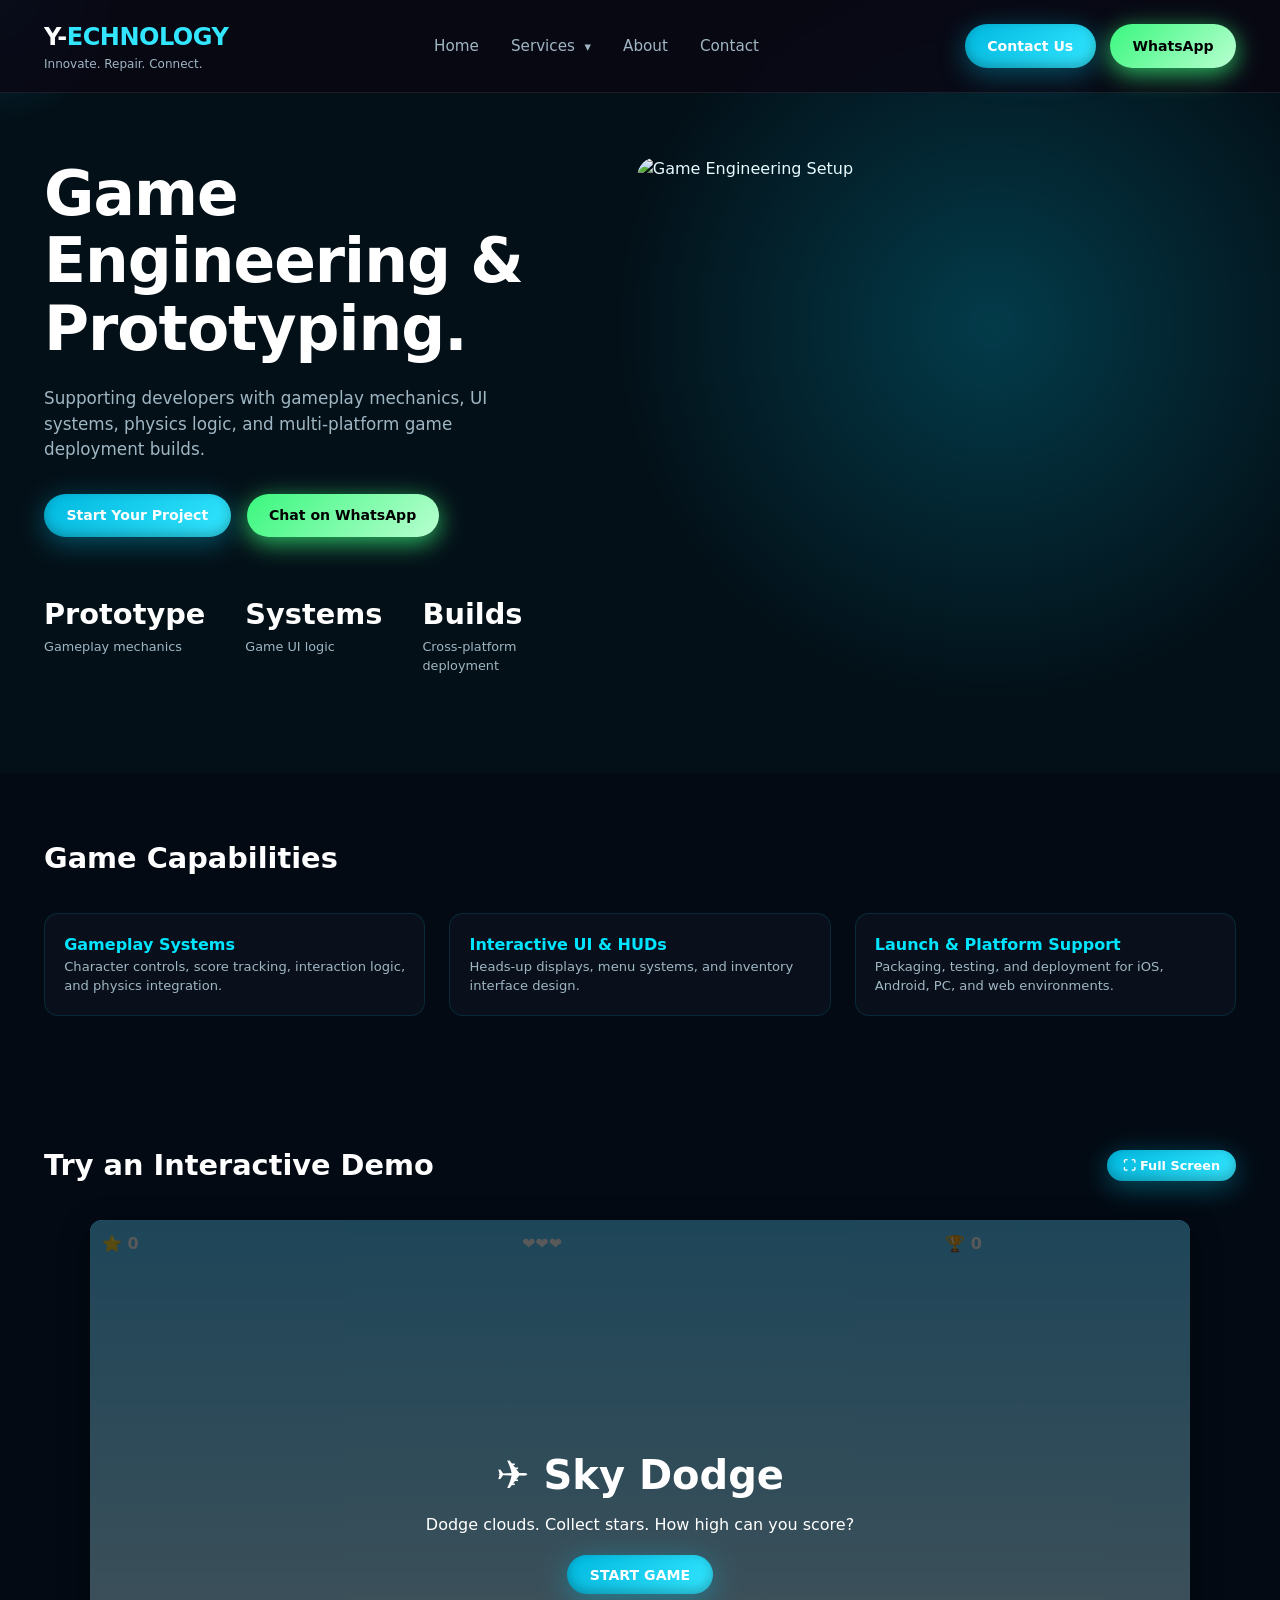
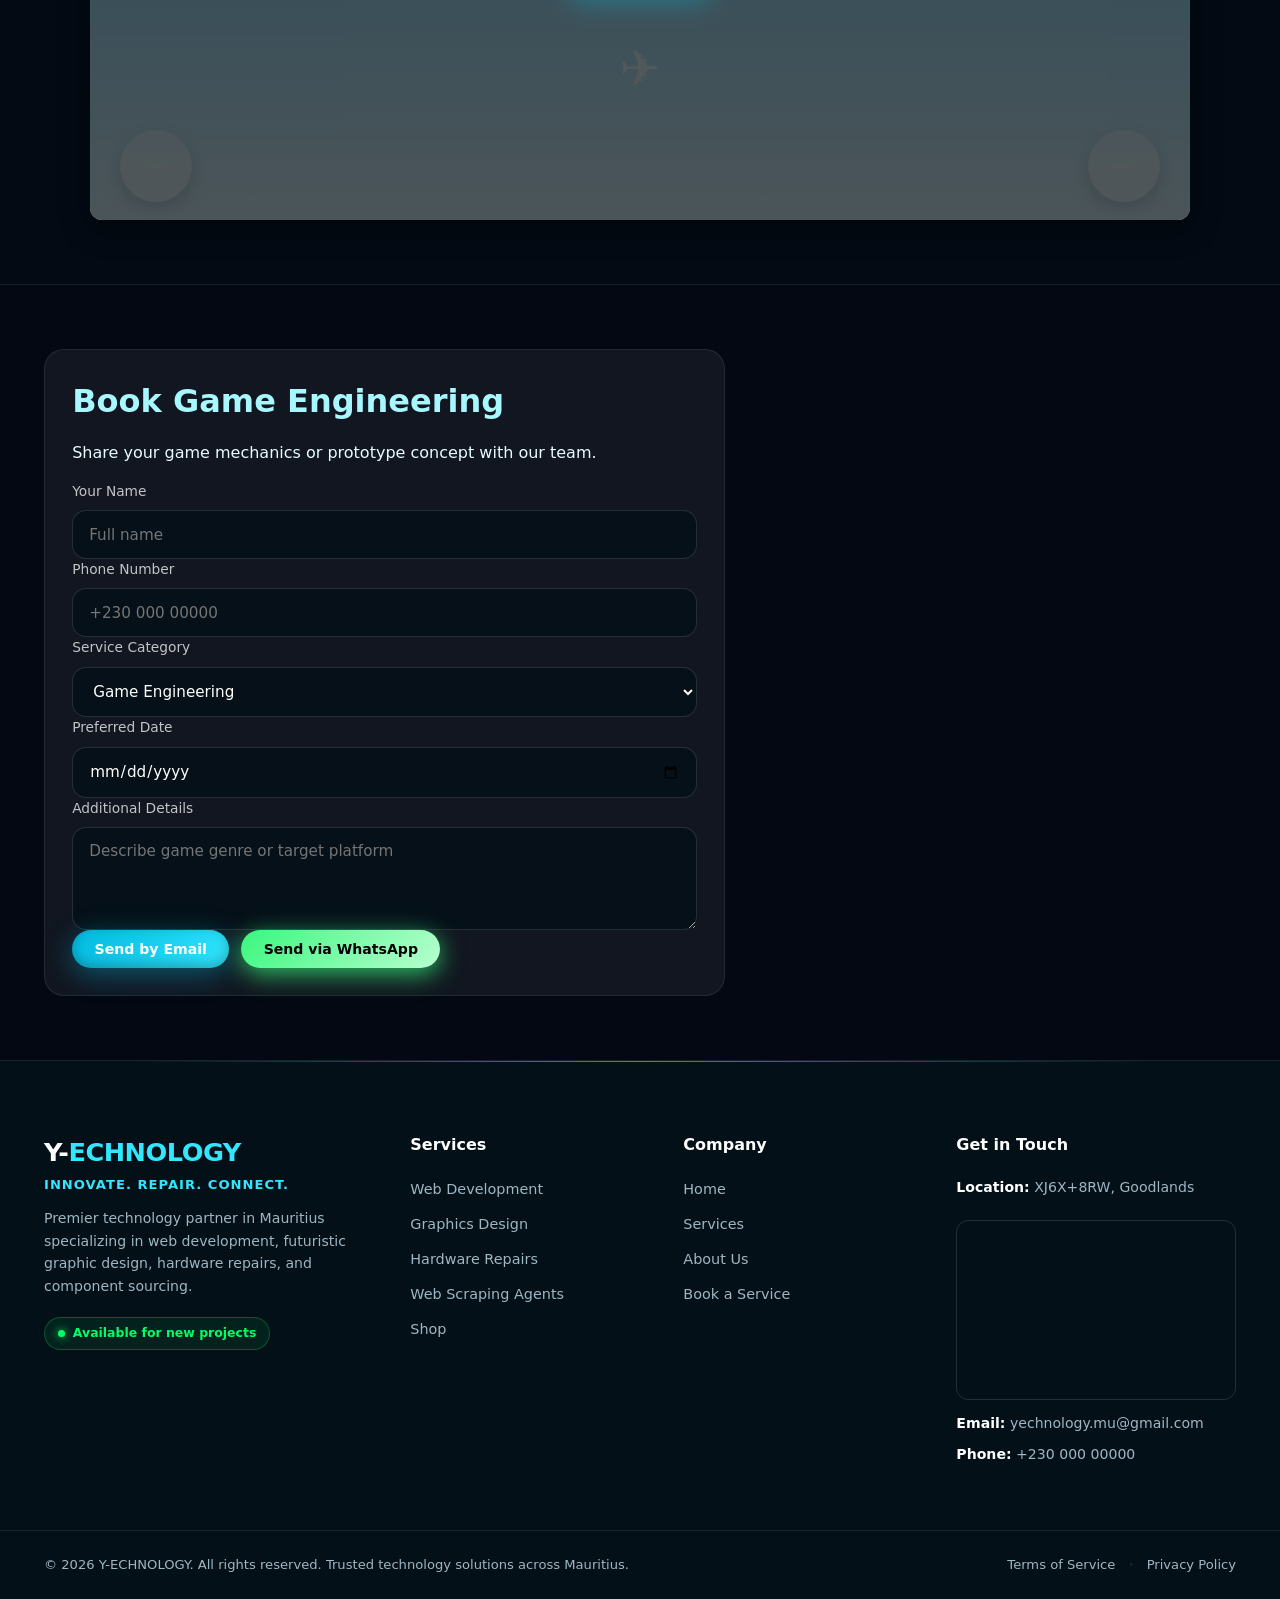
==== game.html @ 3c342ea9 "Add files via upload" ====
<!DOCTYPE html>
<html lang="en">

<head>
    <meta charset="UTF-8">
    <meta name="viewport" content="width=device-width, initial-scale=1.0">
    <title>Game Engineering & Prototyping | Y-ECHNOLOGY Mauritius</title>
    <meta name="description" content="Y-ECHNOLOGY supports developers with gameplay mechanics, interactive UI systems, and launch-ready game builds in Mauritius.">
    <link rel="stylesheet" href="style.css">
</head>

<body>
    <header>
        <nav class="navbar">
            <div class="brand">
                <a href="index.html">Y-<span>ECHNOLOGY</span></a>
                <p>Innovate. Repair. Connect.</p>
            </div>
            <ul class="nav-links">
                <li><a href="index.html#home">Home</a></li>
                <li class="has-dropdown">
                    <a href="index.html#services">Services <span class="dropdown-arrow">▾</span></a>
                    <ul class="submenu">
                        <li><a href="web-development.html">Web Development</a></li>
                        <li><a href="graphics-design.html">Visuals & UI/UX Systems</a></li>
                        <li><a href="hardware-repairs.html">Hardware & Device Repair</a></li>
                        <li><a href="web-scraping-agents.html">Automated Data Agents</a></li>
                        <li><a href="shop.html">Shop</a></li>
                        <li><a href="game.html">Game Engineering</a></li>
                    </ul>
                </li>
                <li><a href="index.html#about">About</a></li>
                <li><a href="#booking-service">Contact</a></li>
            </ul>
            <div class="nav-actions">
                <a href="#booking-service" class="btn btn-purple-glow">Contact Us</a>
                <a href="https://wa.me/23000000000" target="_blank" rel="noreferrer" class="btn btn-whatsapp">WhatsApp</a>
            </div>
        </nav>
    </header>

    <main>
        <section class="hero" id="service-hero">
            <div class="container hero-grid">
                <div class="hero-content">
                    <h1>Game Engineering & Prototyping.</h1>
                    <p class="hero-description">Supporting developers with gameplay mechanics, UI systems, physics logic, and multi-platform game deployment builds.</p>
                    <div class="hero-actions">
                        <a href="mailto:yechnology.mu@gmail.com" class="btn btn-purple-glow">Start Your Project</a>
                        <a href="https://wa.me/23000000000" target="_blank" rel="noreferrer" class="btn btn-whatsapp">Chat on WhatsApp</a>
                    </div>
                    <div class="hero-stats-list">
                        <div class="stat-item">
                            <span class="stat-number">Prototype</span>
                            <span class="stat-label">Gameplay mechanics</span>
                        </div>
                        <div class="stat-item">
                            <span class="stat-number">Systems</span>
                            <span class="stat-label">Game UI logic</span>
                        </div>
                        <div class="stat-item">
                            <span class="stat-number">Builds</span>
                            <span class="stat-label">Cross-platform deployment</span>
                        </div>
                    </div>
                </div>
                <div class="hero-visual">
                    <div class="hero-image-wrapper">
                        <img src="https://images.unsplash.com/photo-1538481199705-c710c4e965fc?auto=format&fit=crop&w=1200&q=80" alt="Game Engineering Setup" class="hero-banner-img">
                    </div>
                </div>
            </div>
        </section>

        <section class="top-sellers" id="service-details">
            <div class="container">
                <div class="section-header">
                    <h2>Game Capabilities</h2>
                </div>
                <div class="seller-cards-grid">
                    <article class="seller-card">
                        <div class="seller-info">
                            <h4>Gameplay Systems</h4>
                            <p>Character controls, score tracking, interaction logic, and physics integration.</p>
                        </div>
                    </article>
                    <article class="seller-card">
                        <div class="seller-info">
                            <h4>Interactive UI & HUDs</h4>
                            <p>Heads-up displays, menu systems, and inventory interface design.</p>
                        </div>
                    </article>
                    <article class="seller-card">
                        <div class="seller-info">
                            <h4>Launch & Platform Support</h4>
                            <p>Packaging, testing, and deployment for iOS, Android, PC, and web environments.</p>
                        </div>
                    </article>
                </div>
            </div>
        </section>

        <!-- ALWAYS VISIBLE INTERACTIVE DEMO WITH FULLSCREEN OPTION -->
        <section id="sky-dodge-section" class="top-sellers" aria-label="Sky Dodge demo">
            <div class="container">
                <div class="section-header" style="display:flex; justify-content:space-between; align-items:center;">
                    <h2>Try an Interactive Demo</h2>
                    <!-- FULL SCREEN TOGGLE BUTTON -->
                    <button id="fullscreen-btn" class="btn btn-purple-glow" style="padding: 0.5rem 1rem; font-size:0.8rem;">
                        ⛶ Full Screen
                    </button>
                </div>

                <style>
                    #skyDodgeWrapper {
                        position: relative;
                        max-width: 1100px;
                        margin: 0 auto;
                        border-radius: 12px;
                        overflow: hidden;
                        box-shadow: 0 8px 30px rgba(0, 0, 0, 0.4);
                        background: #000;
                    }
                    
                    #skyDodge {
                        width: 100%;
                        height: 600px;
                        position: relative;
                        background: linear-gradient(#55c7ff, #d9f5ff);
                        overflow: hidden;
                    }
                    /* FULLSCREEN OVERRIDE STYLES */
                    
                    #skyDodgeWrapper.is-fullscreen {
                        position: fixed !important;
                        inset: 0 !important;
                        width: 100vw !important;
                        height: 100vh !important;
                        max-width: none !important;
                        border-radius: 0 !important;
                        z-index: 99999 !important;
                    }
                    
                    #skyDodgeWrapper.is-fullscreen #skyDodge {
                        height: 100vh !important;
                    }
                    
                    #skyDodge .control {
                        box-shadow: 0 6px 18px rgba(0, 0, 0, 0.15);
                    }
                    
                    @media (max-width:900px) {
                        #skyDodge {
                            height: 60vh;
                        }
                        #skyPlayer {
                            width: 52px;
                            height: 52px;
                            font-size: 40px;
                        }
                        #skyControls .control {
                            width: 88px;
                            height: 88px;
                            font-size: 36px;
                        }
                    }
                </style>

                <!-- DIRECTLY DISPLAYED GAME CONTAINER -->
                <div id="skyDodgeWrapper">
                    <div id="skyDodge">
                        <!-- EXIT FULLSCREEN BUTTON INSIDE CANVAS -->
                        <button id="exit-fullscreen-btn" style="display:none; position:absolute; top:12px; right:12px; z-index:110; background:rgba(0,0,0,0.6); color:#fff; border:1px solid #fff; border-radius:8px; padding:6px 12px; font-weight:bold; cursor:pointer;">
                            ✕ Exit Fullscreen
                        </button>

                        <div id="skyUI" style="position:absolute;top:12px;left:12px;right:12px;display:flex;justify-content:space-between;color:#fff;font-weight:bold;z-index:20; max-width: 80%;">
                            <div>⭐ <span id="skyScore">0</span></div>
                            <div id="skyLives">❤️❤️❤️</div>
                            <div>🏆 <span id="skyBest">0</span></div>
                        </div>

                        <div id="skyPlayer" style="position:absolute;width:60px;height:60px;left:50%;top:75%;transform:translate(-50%,-50%);font-size:50px;display:flex;align-items:center;justify-content:center;z-index:10">✈️</div>

                        <div id="skyControls" style="position:absolute;bottom:18px;left:0;right:0;display:flex;justify-content:space-between;padding:0 30px;z-index:30;pointer-events:none">
                            <div class="control" id="skyLeftBtn" style="width:72px;height:72px;border-radius:50%;background:rgba(255,255,255,0.35);display:flex;align-items:center;justify-content:center;font-size:32px;pointer-events:auto">⬅️</div>
                            <div class="control" id="skyRightBtn" style="width:72px;height:72px;border-radius:50%;background:rgba(255,255,255,0.35);display:flex;align-items:center;justify-content:center;font-size:32px;pointer-events:auto">➡️</div>
                        </div>

                        <div id="skyStartScreen" style="position:absolute;inset:0;background:rgba(0,0,0,0.65);display:flex;flex-direction:column;justify-content:center;align-items:center;color:white;z-index:100;text-align:center">
                            <h1 style="font-size:40px;margin-bottom:8px">✈️ Sky Dodge</h1>
                            <div style="font-size:16px;margin-bottom:18px">Dodge clouds. Collect stars. How high can you score?</div>
                            <button id="skyStartBtn" class="btn btn-purple-glow">START GAME</button>
                        </div>

                        <div id="skyGameOverScreen" style="position:absolute;inset:0;background:rgba(0,0,0,0.65);display:none;flex-direction:column;justify-content:center;align-items:center;color:white;z-index:100;text-align:center">
                            <h1 style="font-size:40px;margin-bottom:12px">💥 GAME OVER</h1>
                            <div id="skyFinalScore" style="font-size:20px;margin-bottom:12px">Score: 0</div>
                            <button id="skyRestartBtn" class="btn btn-purple-glow">PLAY AGAIN</button>
                        </div>
                    </div>
                </div>
            </div>
        </section>

        <section class="contact-section booking-service-section" id="booking-service">
            <div class="container contact-grid">
                <div class="contact-card booking-card">
                    <h2>Book Game Engineering</h2>
                    <p>Share your game mechanics or prototype concept with our team.</p>
                    <form id="booking-form">
                        <div class="booking-row">
                            <label class="booking-label" for="booking-name">Your Name</label>
                            <input id="booking-name" name="name" class="booking-input" type="text" placeholder="Full name">
                        </div>
                        <div class="booking-row">
                            <label class="booking-label" for="booking-phone">Phone Number</label>
                            <input id="booking-phone" name="phone" class="booking-input" type="tel" placeholder="+230 000 00000">
                        </div>
                        <div class="booking-row">
                            <label class="booking-label" for="booking-service">Service Category</label>
                            <select id="booking-service" name="service" class="booking-select">
                                <option value="Web Development">Web Development</option>
                                <option value="Visuals & UI/UX Systems">Visuals & UI/UX Systems</option>
                                <option value="Hardware & Device Repair">Hardware & Device Repair</option>
                                <option value="Automated Data Agents">Automated Data Agents</option>
                                <option value="Shop">Shop</option>
                                <option value="Game Engineering" selected>Game Engineering</option>
                            </select>
                        </div>
                        <div class="booking-row">
                            <label class="booking-label" for="booking-date">Preferred Date</label>
                            <input id="booking-date" name="date" class="booking-input" type="date">
                        </div>
                        <div class="booking-row">
                            <label class="booking-label" for="booking-details">Additional Details</label>
                            <textarea id="booking-details" name="details" class="booking-textarea" rows="4" placeholder="Describe game genre or target platform"></textarea>
                        </div>
                        <div class="booking-actions">
                            <button type="button" id="booking-email" class="btn btn-purple-glow btn-email">Send by Email</button>
                            <button type="button" id="booking-whatsapp" class="btn btn-whatsapp">Send via WhatsApp</button>
                        </div>
                    </form>
                </div>
            </div>
        </section>
    </main>

    <!-- FOOTER WITH GOOGLE MAPS LOCATION RESTORED -->
    <footer class="site-footer">
        <div class="container footer-grid">
            <div class="footer-col footer-brand">
                <a href="index.html" class="footer-logo">Y-<span>ECHNOLOGY</span></a>
                <p class="brand-tagline">Innovate. Repair. Connect.</p>
                <p class="brand-desc">Premier technology partner in Mauritius specializing in web development, futuristic graphic design, hardware repairs, and component sourcing.</p>
                <div class="status-badge">
                    <span class="status-dot"></span> Available for new projects
                </div>
            </div>

            <div class="footer-col">
                <h4 class="footer-heading">Services</h4>
                <ul class="footer-menu">
                    <li><a href="web-development.html">Web Development</a></li>
                    <li><a href="graphics-design.html">Graphics Design</a></li>
                    <li><a href="hardware-repairs.html">Hardware Repairs</a></li>
                    <li><a href="web-scraping-agents.html">Web Scraping Agents</a></li>
                    <li><a href="shop.html">Shop</a></li>
                </ul>
            </div>

            <div class="footer-col">
                <h4 class="footer-heading">Company</h4>
                <ul class="footer-menu">
                    <li><a href="index.html#home">Home</a></li>
                    <li><a href="index.html#services">Services</a></li>
                    <li><a href="index.html#about">About Us</a></li>
                    <li><a href="#booking-service">Book a Service</a></li>
                </ul>
            </div>

            <div class="footer-col footer-contact-col">
                <h4 class="footer-heading">Get in Touch</h4>
                <p class="contact-item"><strong>Location:</strong> <a href="https://www.google.com/maps/search/?api=1&query=XJ6X%2B8RW%2C%20Goodlands" target="_blank" rel="noreferrer">XJ6X+8RW, Goodlands</a></p>
                <iframe class="footer-map" src="https://www.google.com/maps?q=XJ6X%2B8RW,+Goodlands&output=embed" loading="lazy" referrerpolicy="no-referrer-when-downgrade"></iframe>
                <p class="contact-item" style="margin-top:0.8rem;"><strong>Email:</strong> <a href="mailto:yechnology.mu@gmail.com">yechnology.mu@gmail.com</a></p>
                <p class="contact-item"><strong>Phone:</strong> <a href="tel:+23000000000">+230 000 00000</a></p>
            </div>
        </div>

        <div class="footer-bottom">
            <div class="container footer-bottom-flex">
                <p>© 2026 Y-ECHNOLOGY. All rights reserved. Trusted technology solutions across Mauritius.</p>
                <div class="footer-legal-links">
                    <a href="#contact">Terms of Service</a>
                    <span class="divider">•</span>
                    <a href="#contact">Privacy Policy</a>
                </div>
            </div>
        </div>
    </footer>

    <script src="script.js"></script>
    <script>
        // Fullscreen Logic
        (function() {
            const wrapper = document.getElementById('skyDodgeWrapper');
            const fsBtn = document.getElementById('fullscreen-btn');
            const exitBtn = document.getElementById('exit-fullscreen-btn');

            function toggleFullScreen() {
                const isFS = wrapper.classList.contains('is-fullscreen');
                if (!isFS) {
                    wrapper.classList.add('is-fullscreen');
                    exitBtn.style.display = 'block';
                    document.body.style.overflow = 'hidden';
                } else {
                    wrapper.classList.remove('is-fullscreen');
                    exitBtn.style.display = 'none';
                    document.body.style.overflow = '';
                }
            }

            fsBtn && fsBtn.addEventListener('click', toggleFullScreen);
            exitBtn && exitBtn.addEventListener('click', toggleFullScreen);

            document.addEventListener('keydown', (e) => {
                if (e.key === 'Escape' && wrapper.classList.contains('is-fullscreen')) {
                    toggleFullScreen();
                }
            });
        })();

        // Sky Dodge Game Engine
        (function() {
            const sky = document.getElementById('skyDodge');
            if (!sky) return;

            const skyPlayer = document.getElementById('skyPlayer');
            const skyScoreText = document.getElementById('skyScore');
            const skyBestText = document.getElementById('skyBest');
            const skyLivesText = document.getElementById('skyLives');
            const skyStartScreen = document.getElementById('skyStartScreen');
            const skyGameOverScreen = document.getElementById('skyGameOverScreen');
            const skyStartBtn = document.getElementById('skyStartBtn');
            const skyRestartBtn = document.getElementById('skyRestartBtn');
            const skyFinalScore = document.getElementById('skyFinalScore');
            const skyLeftBtn = document.getElementById('skyLeftBtn');
            const skyRightBtn = document.getElementById('skyRightBtn');

            let gameRunning = false;
            let playerX = 50;
            let score = 0,
                lives = 3,
                speed = 4,
                spawnRate = 1000;
            let objects = [],
                keys = {
                    left: false,
                    right: false
                };
            let lastTime = 0,
                spawnTimer = 0;
            let bestScore = localStorage.getItem('skyDodgeBest') * 1 || 0;
            skyBestText.textContent = bestScore;

            function updatePlayer() {
                if (keys.left) playerX -= 0.8;
                if (keys.right) playerX += 0.8;
                playerX = Math.max(2, Math.min(98, playerX));
                skyPlayer.style.left = `calc(${playerX}% - 30px)`;
            }

            function spawnObject() {
                const el = document.createElement('div');
                const isStar = Math.random() < 0.25;
                el.textContent = isStar ? '⭐' : '☁️';
                const x = Math.random() * 90 + 5;
                el.style.position = 'absolute';
                el.style.left = `${x}%`;
                el.style.top = '-70px';
                el.style.fontSize = isStar ? '35px' : '55px';
                sky.appendChild(el);
                objects.push({
                    element: el,
                    x: x,
                    y: -70,
                    type: isStar ? 'star' : 'cloud'
                });
            }

            function checkCollision(obj) {
                const pr = skyPlayer.getBoundingClientRect();
                const or = obj.element.getBoundingClientRect();
                return !(pr.right < or.left || pr.left > or.right || pr.bottom < or.top || pr.top > or.bottom);
            }

            function updateLives() {
                skyLivesText.textContent = '❤️'.repeat(lives) + '🖤'.repeat(3 - lives);
            }

            function endGame() {
                gameRunning = false;
                skyFinalScore.textContent = `Score: ${score}`;
                if (score > bestScore) {
                    bestScore = score;
                    localStorage.setItem('skyDodgeBest', bestScore);
                    skyBestText.textContent = bestScore;
                }
                skyGameOverScreen.style.display = 'flex';
            }

            function gameLoop(time) {
                if (!gameRunning) return;
                const delta = time - lastTime;
                lastTime = time;
                spawnTimer += delta;
                if (spawnTimer > spawnRate) {
                    spawnObject();
                    spawnTimer = 0;
                    if (spawnRate > 400) spawnRate -= 8;
                    speed += 0.03;
                }
                objects.forEach((obj, index) => {
                    obj.y += speed;
                    obj.element.style.top = `${obj.y}px`;
                    if (checkCollision(obj)) {
                        if (obj.type === 'star') {
                            score += 10;
                        } else {
                            lives--;
                            updateLives();
                            if (lives <= 0) endGame();
                        }
                        obj.element.remove();
                        objects.splice(index, 1);
                        skyScoreText.textContent = score;
                    } else if (obj.y > 650) {
                        if (obj.type === 'cloud') score++;
                        obj.element.remove();
                        objects.splice(index, 1);
                        skyScoreText.textContent = score;
                    }
                });
                updatePlayer();
                requestAnimationFrame(gameLoop);
            }

            function startGame() {
                gameRunning = true;
                score = 0;
                lives = 3;
                speed = 4;
                spawnRate = 1000;
                playerX = 50;
                skyScoreText.textContent = score;
                updateLives();
                skyStartScreen.style.display = 'none';
                skyGameOverScreen.style.display = 'none';
                objects.forEach(o => o.element.remove());
                objects = [];
                lastTime = performance.now();
                spawnTimer = 0;
                requestAnimationFrame(gameLoop);
            }

            document.addEventListener('keydown', e => {
                if (e.key === 'ArrowLeft' || e.key.toLowerCase() === 'a') keys.left = true;
                if (e.key === 'ArrowRight' || e.key.toLowerCase() === 'd') keys.right = true;
            });
            document.addEventListener('keyup', e => {
                if (e.key === 'ArrowLeft' || e.key.toLowerCase() === 'a') keys.left = false;
                if (e.key === 'ArrowRight' || e.key.toLowerCase() === 'd') keys.right = false;
            });

            skyLeftBtn.addEventListener('pointerdown', () => keys.left = true);
            skyLeftBtn.addEventListener('pointerup', () => keys.left = false);
            skyRightBtn.addEventListener('pointerdown', () => keys.right = true);
            skyRightBtn.addEventListener('pointerup', () => keys.right = false);

            skyStartBtn.addEventListener('click', startGame);
            skyRestartBtn.addEventListener('click', startGame);
        })();
    </script>
</body>

</html>
---- style.css ----
/* --- CSS RESET & ROOT VARIABLES --- */

*,
*::before,
*::after {
    margin: 0;
    padding: 0;
    box-sizing: border-box;
}

* {
    font-family: 'Inter', system-ui, -apple-system, sans-serif;
    -webkit-overflow-scrolling: touch;
}

:root {
    --bg-dark: #041018;
    --bg-card: rgba(12, 14, 24, 0.72);
    --neon-cyan: #00e5ff;
    --neon-blue: #00d8ff;
    --neon-green: #00ff66;
    --neon-green-glow: rgba(0, 255, 102, 0.45);
    --text-main: #e8fbff;
    --text-muted: #9fb6c3;
    --purple-primary: #00b8df;
    --purple-neon: #33e6ff;
    --border-subtle: rgba(255, 255, 255, 0.08);
    --radius-lg: 20px;
    --radius-md: 14px;
    --radius-sm: 8px;
}

body {
    width: 100%;
    background-color: var(--bg-dark);
    color: var(--text-main);
    line-height: 1.5;
    overflow-x: hidden;
    position: relative;
    -webkit-tap-highlight-color: transparent;
    cursor: default;
}


/* Ambient Radial Background Lighting */

body::before {
    content: "";
    position: fixed;
    top: -10%;
    right: -10%;
    width: 65vw;
    height: 65vw;
    background: radial-gradient(circle, rgba(0, 216, 255, 0.22) 0%, transparent 65%);
    pointer-events: none;
    z-index: -1;
}

.container {
    max-width: 1240px;
    margin: 0 auto;
    padding: 0 1.5rem;
}


/* GLOBAL LINK STYLING - PREVENTS DEFAULT BROWSER BLUE/PURPLE */

a,
a:link,
a:visited {
    color: inherit;
    text-decoration: none;
}

a,
button,
input,
select,
textarea,
[role="button"] {
    cursor: pointer;
}


/* --- HEADER & NAVIGATION --- */

header {
    padding: 1.2rem 0;
    background: rgba(10, 8, 19, 0.85);
    backdrop-filter: blur(12px);
    position: sticky;
    top: 0;
    z-index: 100;
    border-bottom: 1px solid var(--border-subtle);
}

nav {
    display: flex;
    justify-content: space-between;
    align-items: center;
    max-width: 1240px;
    margin: 0 auto;
    padding: 0 1.5rem;
}

.brand a {
    font-size: 1.5rem;
    font-weight: 900;
    color: #fff;
    text-decoration: none;
    letter-spacing: -0.5px;
}

.brand span {
    color: var(--purple-neon);
}

.brand p {
    font-size: 0.75rem;
    color: var(--text-muted);
}

.nav-links {
    display: flex;
    gap: 2rem;
    list-style: none;
}

.nav-links a {
    color: var(--text-muted);
    text-decoration: none;
    font-size: 0.95rem;
    transition: color 0.2s ease;
}

.nav-links a:hover {
    color: #fff;
}

.has-dropdown {
    position: relative;
}

.dropdown-arrow {
    margin-left: 0.3rem;
    font-size: 0.8rem;
}

.submenu {
    position: absolute;
    top: 100%;
    left: 0;
    margin-top: 0.8rem;
    min-width: 240px;
    background: rgba(4, 10, 24, 0.97);
    border: 1px solid rgba(255, 255, 255, 0.08);
    border-radius: 16px;
    padding: 0.75rem 0;
    box-shadow: 0 20px 45px rgba(0, 0, 0, 0.35);
    opacity: 0;
    visibility: hidden;
    transform: translateY(8px);
    transition: opacity 0.2s ease, transform 0.2s ease, visibility 0.2s ease;
    z-index: 10;
}

.has-dropdown:hover .submenu,
.has-dropdown:focus-within .submenu {
    opacity: 1;
    visibility: visible;
    transform: translateY(0);
}

.submenu li {
    list-style: none;
}

.submenu a {
    display: block;
    padding: 0.75rem 1.2rem;
    color: var(--text-muted);
    font-size: 0.92rem;
    text-decoration: none;
}

.submenu a:hover {
    color: #fff;
    background: rgba(255, 255, 255, 0.05);
}

.nav-actions {
    display: flex;
    align-items: center;
    gap: 0.9rem;
}


/* --- BUTTONS --- */

.btn {
    padding: 0.7rem 1.4rem;
    border-radius: 100px;
    font-weight: 700;
    font-size: 0.88rem;
    text-decoration: none;
    display: inline-flex;
    align-items: center;
    justify-content: center;
    cursor: pointer;
    border: none;
    transition: all 0.25s ease;
}


/* Cyan Action Buttons: Text Forced Pure White (#ffffff) Across All Interaction States */

.btn-purple-glow,
.btn-email,
a.btn-purple-glow,
a.btn-email,
.btn-purple-glow *,
.btn-email * {
    background: linear-gradient(135deg, var(--purple-primary), var(--purple-neon)) !important;
    color: #ffffff !important;
    -webkit-text-fill-color: #ffffff !important;
    font-weight: 800;
    box-shadow: 0 6px 28px rgba(0, 216, 255, 0.35), inset 0 -4px 12px rgba(0, 0, 0, 0.25);
}

.btn-purple-glow:hover,
.btn-email:hover,
.btn-purple-glow:visited,
.btn-email:visited,
.btn-purple-glow:focus,
.btn-email:focus,
.btn-purple-glow:active,
.btn-email:active {
    background: linear-gradient(135deg, var(--purple-neon), var(--purple-primary)) !important;
    color: #ffffff !important;
    -webkit-text-fill-color: #ffffff !important;
    transform: translateY(-2px);
    box-shadow: 0 10px 40px rgba(0, 216, 255, 0.55);
}

.btn-outline-dark {
    background: rgba(255, 255, 255, 0.03);
    border: 1px solid var(--border-subtle);
    color: #fff !important;
}

.btn-outline-dark:hover {
    background: rgba(255, 255, 255, 0.08);
    transform: translateY(-2px);
}

.btn-contact-direct,
a.btn-contact-direct {
    background: linear-gradient(135deg, #15d96a, #7ef4a8) !important;
    color: #000000 !important;
    -webkit-text-fill-color: #000000 !important;
    font-weight: 700;
    box-shadow: 0 8px 26px rgba(21, 217, 106, 0.5) !important;
    border: none !important;
}

.btn-contact-direct:hover,
a.btn-contact-direct:hover,
.btn-contact-direct:focus,
a.btn-contact-direct:focus,
.btn-contact-direct:active,
a.btn-contact-direct:active {
    background: linear-gradient(135deg, #2ae57d, #a3f7be) !important;
    color: #000000 !important;
    -webkit-text-fill-color: #000000 !important;
    transform: translateY(-2px);
    box-shadow: 0 10px 30px rgba(21, 217, 106, 0.7) !important;
}


/* WhatsApp Fluo Neon Green Button */

.btn-whatsapp,
a[href*="wa.me"] {
    background: linear-gradient(135deg, #3af77e, #b8ffd0) !important;
    color: #000000 !important;
    -webkit-text-fill-color: #000000 !important;
    font-weight: 700;
    box-shadow: 0 6px 24px rgba(58, 247, 126, 0.75) !important;
    border: none !important;
}

.btn-whatsapp:hover,
a[href*="wa.me"]:hover {
    background: linear-gradient(135deg, #58ff8b, #d0ffe0) !important;
    color: #000000 !important;
    -webkit-text-fill-color: #000000 !important;
    transform: translateY(-2px);
    box-shadow: 0 10px 35px rgba(88, 255, 139, 0.9) !important;
}


/* --- HERO SECTION --- */

.hero {
    padding: 4rem 0 6rem;
}

.hero-grid {
    display: grid;
    grid-template-columns: 1fr 1.1fr;
    gap: 3rem;
    align-items: center;
}

.hero-content h1 {
    font-size: clamp(2.6rem, 4.8vw, 4rem);
    font-weight: 800;
    line-height: 1.1;
    letter-spacing: -1px;
    margin-bottom: 1.5rem;
    color: #fff;
}

.gradient-text {
    background: linear-gradient(135deg, #fff 30%, var(--purple-neon));
    -webkit-background-clip: text;
    background-clip: text;
    -webkit-text-fill-color: transparent;
}

.hero-description {
    color: var(--text-muted);
    font-size: 1.05rem;
    max-width: 480px;
    margin-bottom: 2rem;
}

.hero-actions {
    display: flex;
    gap: 1rem;
    margin-bottom: 3.5rem;
}

.hero-stats-list {
    display: flex;
    gap: 2.5rem;
}

.stat-item {
    display: flex;
    flex-direction: column;
}

.stat-number {
    font-size: 1.8rem;
    font-weight: 800;
    color: #fff;
}

.stat-label {
    font-size: 0.8rem;
    color: var(--text-muted);
}


/* --- HERO VISUAL & FLOATING CARD --- */

.hero-visual {
    position: relative;
}

.hero-image-wrapper {
    position: relative;
    border-radius: var(--radius-lg);
    overflow: hidden;
}

.hero-banner-img {
    width: 100%;
    height: 520px;
    object-fit: cover;
    border-radius: var(--radius-lg);
    display: block;
}

.hero-floating-card {
    position: absolute;
    bottom: 1.5rem;
    left: 1.5rem;
    right: 1.5rem;
    background: rgba(15, 12, 28, 0.85);
    backdrop-filter: blur(20px);
    border: 1px solid var(--border-subtle);
    border-radius: var(--radius-md);
    padding: 1.2rem;
    display: grid;
    grid-template-columns: 1fr 1.2fr auto;
    gap: 1rem;
    align-items: center;
}

.metric-subtitle {
    display: block;
    font-size: 0.75rem;
    color: var(--text-muted);
}

.metric-title {
    font-size: 1.15rem;
    font-weight: 800;
    color: var(--purple-neon);
    display: block;
}

.metric-title.email-title {
    font-size: 0.85rem;
    color: #fff;
    word-break: break-all;
}

.metric-subtext {
    font-size: 0.75rem;
    color: var(--text-muted);
}

.hero-quote-btn {
    padding: 0.8rem 1.2rem;
    border-radius: 12px;
}

.ring {
    position: absolute;
    top: 50%;
    left: 50%;
    transform: translate(-50%, -50%);
    border: 1px solid rgba(255, 255, 255, 0.05);
    border-radius: 50%;
    pointer-events: none;
}

.ring-1 {
    width: 350px;
    height: 350px;
}

.ring-2 {
    width: 500px;
    height: 500px;
}

.ring-3 {
    width: 650px;
    height: 650px;
}

.btn-purple-sm {
    background: var(--purple-primary);
    color: #fff !important;
    text-decoration: none;
    padding: 0.6rem 1.2rem;
    border-radius: var(--radius-sm);
    font-size: 0.8rem;
    font-weight: 700;
    display: inline-block;
    transition: background 0.2s;
}

.btn-purple-sm:hover {
    background: var(--purple-neon);
}


/* --- SERVICES SECTION --- */

.top-sellers {
    padding: 4rem 0;
}

.section-header {
    display: flex;
    justify-content: space-between;
    align-items: center;
    margin-bottom: 2rem;
}

.section-header h2 {
    font-size: 1.8rem;
    font-weight: 800;
    color: #fff;
}

.seller-cards-grid {
    display: grid;
    grid-template-columns: repeat(auto-fit, minmax(280px, 1fr));
    gap: 1.5rem;
}

.seller-card {
    background: var(--bg-card);
    border: 1px solid rgba(0, 216, 255, 0.12);
    border-radius: var(--radius-md);
    padding: 1.2rem;
    display: flex;
    align-items: center;
    gap: 1rem;
    transition: all 0.25s ease;
    text-decoration: none;
    color: inherit;
}

.seller-card:hover {
    border-color: var(--neon-cyan);
    box-shadow: 0 18px 40px rgba(0, 216, 255, 0.16);
    transform: translateY(-4px);
}

.seller-card img {
    width: 60px;
    height: 60px;
    border-radius: 12px;
    object-fit: cover;
}

.seller-info h4 {
    font-size: 1rem;
    font-weight: 700;
    color: var(--neon-cyan);
}

.seller-info p {
    font-size: 0.82rem;
    color: var(--text-muted);
}

.top-sellers {
    background: rgba(4, 8, 18, 0.6);
    padding: 4rem 0;
}

.seller-cards-grid {
    display: grid;
    grid-template-columns: repeat(auto-fit, minmax(280px, 1fr));
    gap: 1.5rem;
}

.seller-card {
    background: rgba(10, 18, 30, 0.92);
    border: 1px solid rgba(0, 216, 255, 0.12);
    border-radius: var(--radius-md);
    padding: 1.2rem;
    display: flex;
    align-items: center;
    gap: 1rem;
    transition: all 0.25s ease;
    text-decoration: none;
    color: inherit;
}

.seller-card:hover {
    border-color: var(--neon-cyan);
    box-shadow: 0 18px 40px rgba(0, 216, 255, 0.16);
    transform: translateY(-4px);
}

.seller-card img {
    width: 60px;
    height: 60px;
    border-radius: 12px;
    object-fit: cover;
}

.seller-info h4 {
    font-size: 1rem;
    font-weight: 700;
    color: var(--neon-cyan);
}

.seller-info p {
    font-size: 0.82rem;
    color: var(--text-muted);
}


/* --- ABOUT & CONTACT SECTIONS --- */

.about-section {
    padding: 3rem 0 6rem;
}

.about-card {
    background: var(--bg-card);
    border: 1px solid var(--border-subtle);
    border-radius: var(--radius-lg);
    padding: 3rem 2rem;
    text-align: center;
    max-width: 800px;
    margin: 0 auto;
}

.about-card h2 {
    font-size: 2rem;
    margin-bottom: 1rem;
    color: #fff;
}

.about-card p {
    color: var(--text-muted);
    font-size: 1.05rem;
    margin-bottom: 1.5rem;
}

.contact-section {
    padding: 4rem 0;
    background: rgba(4, 8, 18, 0.9);
    border-top: 1px solid var(--border-subtle);
}

.contact-grid {
    display: grid;
    grid-template-columns: 1.4fr 1fr;
    gap: 1.5rem;
}

.contact-card {
    background: var(--bg-card);
    border: 1px solid var(--border-subtle);
    border-radius: var(--radius-lg);
    padding: 2rem;
}

.contact-card h2 {
    margin-bottom: 1rem;
    font-size: 2rem;
    color: #fff;
}

.contact-methods {
    display: grid;
    gap: 0.9rem;
}

.contact-link {
    display: inline-block;
    color: #fff !important;
    text-decoration: none;
    background: rgba(255, 255, 255, 0.05);
    border: 1px solid rgba(255, 255, 255, 0.08);
    padding: 0.9rem 1.2rem;
    border-radius: 999px;
    transition: transform 0.2s ease, background 0.2s ease;
}

.contact-link:hover {
    transform: translateY(-2px);
    background: rgba(0, 216, 255, 0.08);
}


/* --- BOOKING CARD & FORM STYLING --- */

.booking-card {
    background: rgba(255, 255, 255, 0.06);
    border: 1px solid rgba(255, 255, 255, 0.08);
    padding: 1.7rem;
    display: flex;
    flex-direction: column;
    gap: 1rem;
    border-radius: var(--radius-lg);
}

.booking-card h2,
.booking-card h3 {
    margin: 0;
    color: #a8f7ff;
}

.booking-row {
    display: grid;
    gap: 0.55rem;
}

.booking-label {
    font-size: 0.86rem;
    color: rgba(255, 255, 255, 0.75);
}

.booking-input,
.booking-select,
.booking-textarea {
    width: 100%;
    background: rgba(4, 16, 24, 0.85);
    border: 1px solid rgba(255, 255, 255, 0.13);
    border-radius: 14px;
    color: #fff;
    padding: 0.9rem 1rem;
    font-size: 0.95rem;
    outline: none;
}

.booking-input:focus,
.booking-select:focus,
.booking-textarea:focus {
    border-color: rgba(40, 230, 255, 0.75);
    box-shadow: 0 0 0 4px rgba(40, 230, 255, 0.12);
}

.booking-select option {
    background-color: #041018;
    color: #ffffff;
    padding: 0.5rem;
}

.booking-actions {
    display: flex;
    flex-wrap: wrap;
    gap: 0.75rem;
}


/* --- SITE FOOTER --- */

.site-footer {
    background-color: var(--bg-dark);
    border-top: 1px solid var(--border-subtle);
    padding: 4.5rem 0 0;
    position: relative;
}

.site-footer::before {
    content: "";
    position: absolute;
    top: 0;
    left: 10%;
    right: 10%;
    height: 1px;
    background: linear-gradient(90deg, transparent, var(--purple-neon), transparent);
    opacity: 0.6;
}

.footer-grid {
    display: grid;
    grid-template-columns: 1.4fr 1fr 1fr 1.2fr;
    gap: 2.5rem;
    padding-bottom: 3.5rem;
}

.footer-col {
    display: flex;
    flex-direction: column;
}

.footer-logo {
    font-size: 1.6rem;
    font-weight: 900;
    color: #fff !important;
    text-decoration: none;
    letter-spacing: -0.5px;
}

.footer-logo span {
    color: var(--purple-neon);
}

.brand-tagline {
    font-size: 0.82rem;
    font-weight: 700;
    color: var(--purple-neon);
    text-transform: uppercase;
    letter-spacing: 1px;
    margin: 0.2rem 0 0.8rem;
}

.brand-desc {
    color: var(--text-muted);
    font-size: 0.88rem;
    line-height: 1.6;
    margin-bottom: 1.2rem;
}

.status-badge {
    display: inline-flex;
    align-items: center;
    gap: 0.5rem;
    background: rgba(0, 255, 102, 0.08);
    border: 1px solid rgba(0, 255, 102, 0.25);
    color: #00ff66;
    padding: 0.4rem 0.8rem;
    border-radius: 100px;
    font-size: 0.78rem;
    font-weight: 600;
    width: fit-content;
}

.status-dot {
    width: 7px;
    height: 7px;
    background-color: #00ff66;
    border-radius: 50%;
    box-shadow: 0 0 8px #00ff66;
    animation: pulse-dot 2s infinite;
}

@keyframes pulse-dot {
    0% {
        opacity: 0.4;
    }
    50% {
        opacity: 1;
    }
    100% {
        opacity: 0.4;
    }
}

.footer-heading {
    color: #fff;
    font-size: 1rem;
    font-weight: 700;
    margin-bottom: 1.2rem;
}

.footer-menu {
    list-style: none;
    display: flex;
    flex-direction: column;
    gap: 0.7rem;
}

.footer-menu a {
    color: var(--text-muted) !important;
    text-decoration: none;
    font-size: 0.9rem;
    transition: all 0.25s ease;
}

.footer-menu a:hover {
    color: #fff !important;
    transform: translateX(4px);
    display: inline-block;
}

.contact-item {
    color: var(--text-muted);
    font-size: 0.88rem;
    margin-bottom: 0.6rem;
}

.contact-item strong {
    color: #fff;
}

.contact-item a {
    color: var(--text-muted) !important;
    text-decoration: none;
    transition: color 0.2s ease;
}

.contact-item a:hover {
    color: #fff !important;
}

.footer-map {
    width: 100%;
    min-height: 180px;
    border: 1px solid rgba(255, 255, 255, 0.08);
    border-radius: 16px;
    margin-top: 1rem;
}

.footer-cta-wrapper {
    margin-top: 1rem;
}

.footer-wa-btn {
    width: 100%;
    font-size: 0.85rem;
    padding: 0.6rem 1rem;
}

.footer-bottom {
    border-top: 1px solid var(--border-subtle);
    background-color: var(--bg-dark);
    padding: 1.5rem 0;
}

.footer-bottom-flex {
    display: flex;
    justify-content: space-between;
    align-items: center;
    flex-wrap: wrap;
    gap: 1rem;
}

.footer-bottom p {
    color: var(--text-muted);
    font-size: 0.82rem;
}

.footer-legal-links {
    display: flex;
    align-items: center;
    gap: 0.8rem;
}

.footer-legal-links a {
    color: var(--text-muted) !important;
    text-decoration: none;
    font-size: 0.82rem;
    transition: color 0.2s;
}

.footer-legal-links a:hover {
    color: #fff !important;
}

.footer-legal-links .divider {
    color: var(--border-subtle);
    font-size: 0.6rem;
}


/* --- CURSOR GLOW & PARTICLES --- */

.cursor-glow {
    position: fixed;
    top: 0;
    left: 0;
    width: 250px;
    height: 250px;
    background: radial-gradient(circle, rgba(0, 216, 255, 0.18) 0%, transparent 70%);
    border-radius: 50%;
    pointer-events: none;
    z-index: 90;
    will-change: transform;
}

.site-cursor-star {
    position: fixed;
    pointer-events: none;
    z-index: 9999;
    color: #00eaff;
    font-size: 16px;
    font-weight: bold;
    transform: translate(-50%, -50%) scale(1);
    opacity: 1;
    text-shadow: 0 0 6px #00eaff, 0 0 12px #008cff;
    transition: transform 0.65s cubic-bezier(.2, .8, .2, 1), opacity 0.65s ease-out;
    will-change: transform, opacity;
}

.site-cursor-particle {
    position: fixed;
    width: 4px;
    height: 4px;
    border-radius: 50%;
    pointer-events: none;
    z-index: 9998;
    background: #00eaff;
    box-shadow: 0 0 6px #00eaff, 0 0 12px #008cff;
    animation: siteParticleFade 0.6s ease-out forwards;
    will-change: transform, opacity;
}

@keyframes siteParticleFade {
    0% {
        opacity: 1;
        transform: scale(1) translate(0, 0);
    }
    100% {
        opacity: 0;
        transform: scale(0.2) translate(var(--move-x), var(--move-y));
    }
}

@keyframes mobileGlowPulse {
    0% {
        opacity: 0.25;
        transform: translate(-50%, -50%) scale(1);
    }
    100% {
        opacity: 0.55;
        transform: translate(-50%, -50%) scale(1.35);
    }
}


/* --- RESPONSIVE MEDIA QUERIES --- */

@media (max-width: 900px) {
    header {
        padding: 0.8rem 0;
    }
    nav {
        flex-direction: column;
        gap: 0.8rem;
        text-align: center;
    }
    .brand {
        display: flex;
        flex-direction: column;
        align-items: center;
    }
    .nav-links {
        flex-direction: column;
        gap: 0.6rem;
        width: 100%;
        padding: 0.4rem 0;
    }
    .has-dropdown .submenu {
        position: static;
        opacity: 1;
        visibility: visible;
        transform: none;
        box-shadow: none;
        background: rgba(4, 16, 24, 0.85);
        border: 1px solid var(--border-subtle);
        border-radius: 12px;
        margin-top: 0.4rem;
        width: 100%;
        text-align: center;
    }
    .submenu a {
        padding: 0.6rem 1rem;
    }
    .nav-actions {
        width: 100%;
        justify-content: center;
    }
    .hero {
        padding: 2rem 0;
    }
    .hero-grid,
    .seller-cards-grid,
    .contact-grid,
    .footer-grid {
        grid-template-columns: 1fr;
        gap: 2rem;
    }
    .hero-content h1 {
        text-align: center;
    }
    .hero-description {
        text-align: center;
        margin: 0 auto 1.5rem auto;
    }
    .hero-actions,
    .booking-actions {
        flex-direction: column;
        width: 100%;
        gap: 0.8rem;
    }
    .hero-actions .btn,
    .booking-actions .btn {
        width: 100%;
        min-height: 48px;
    }
    .hero-stats-list {
        justify-content: space-around;
    }
    .footer-grid {
        text-align: center;
    }
}


/* --- FOOTER MAP STYLING --- */

.footer-map {
    width: 100%;
    height: 160px;
    border: 1px solid rgba(255, 255, 255, 0.12);
    border-radius: 12px;
    margin-top: 0.8rem;
    display: block;
}

.footer-contact-col .contact-item {
    font-size: 0.88rem;
    color: var(--text-muted);
}

.footer-contact-col .contact-item strong {
    color: #fff;
}
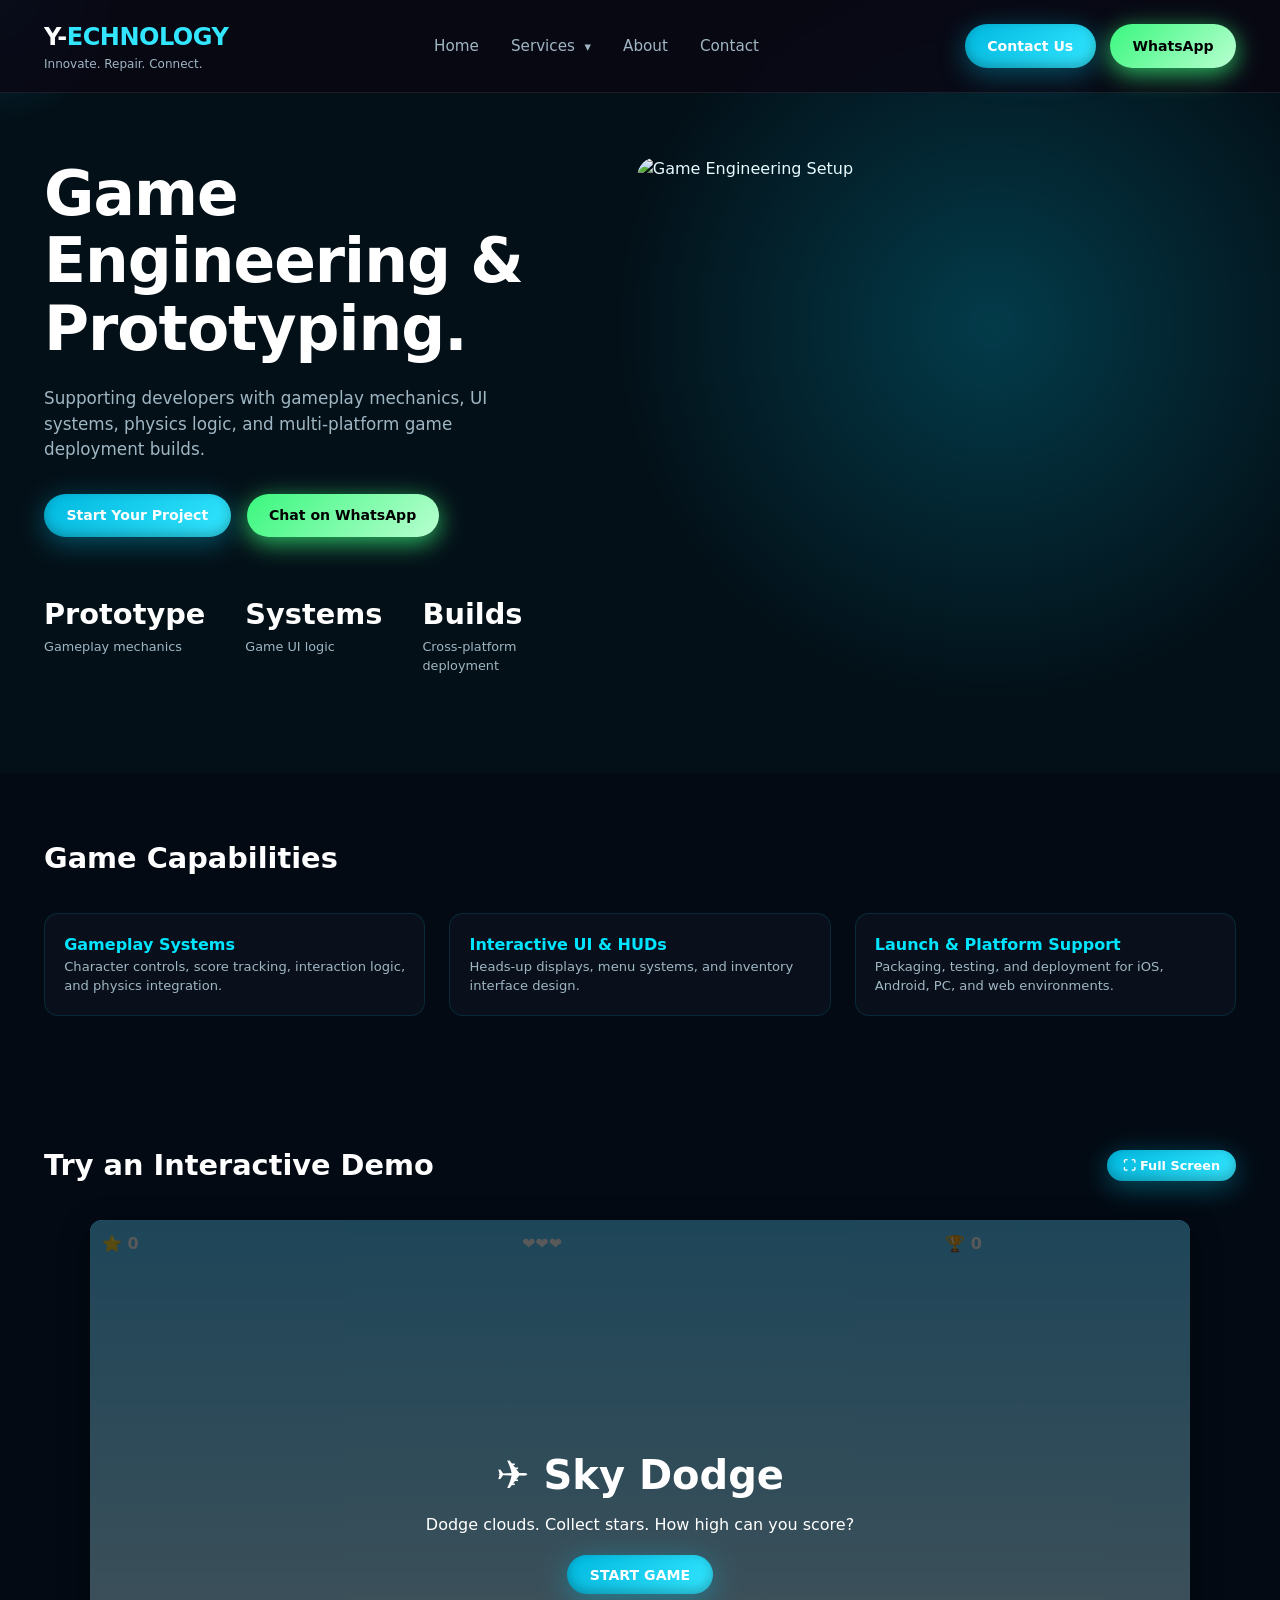
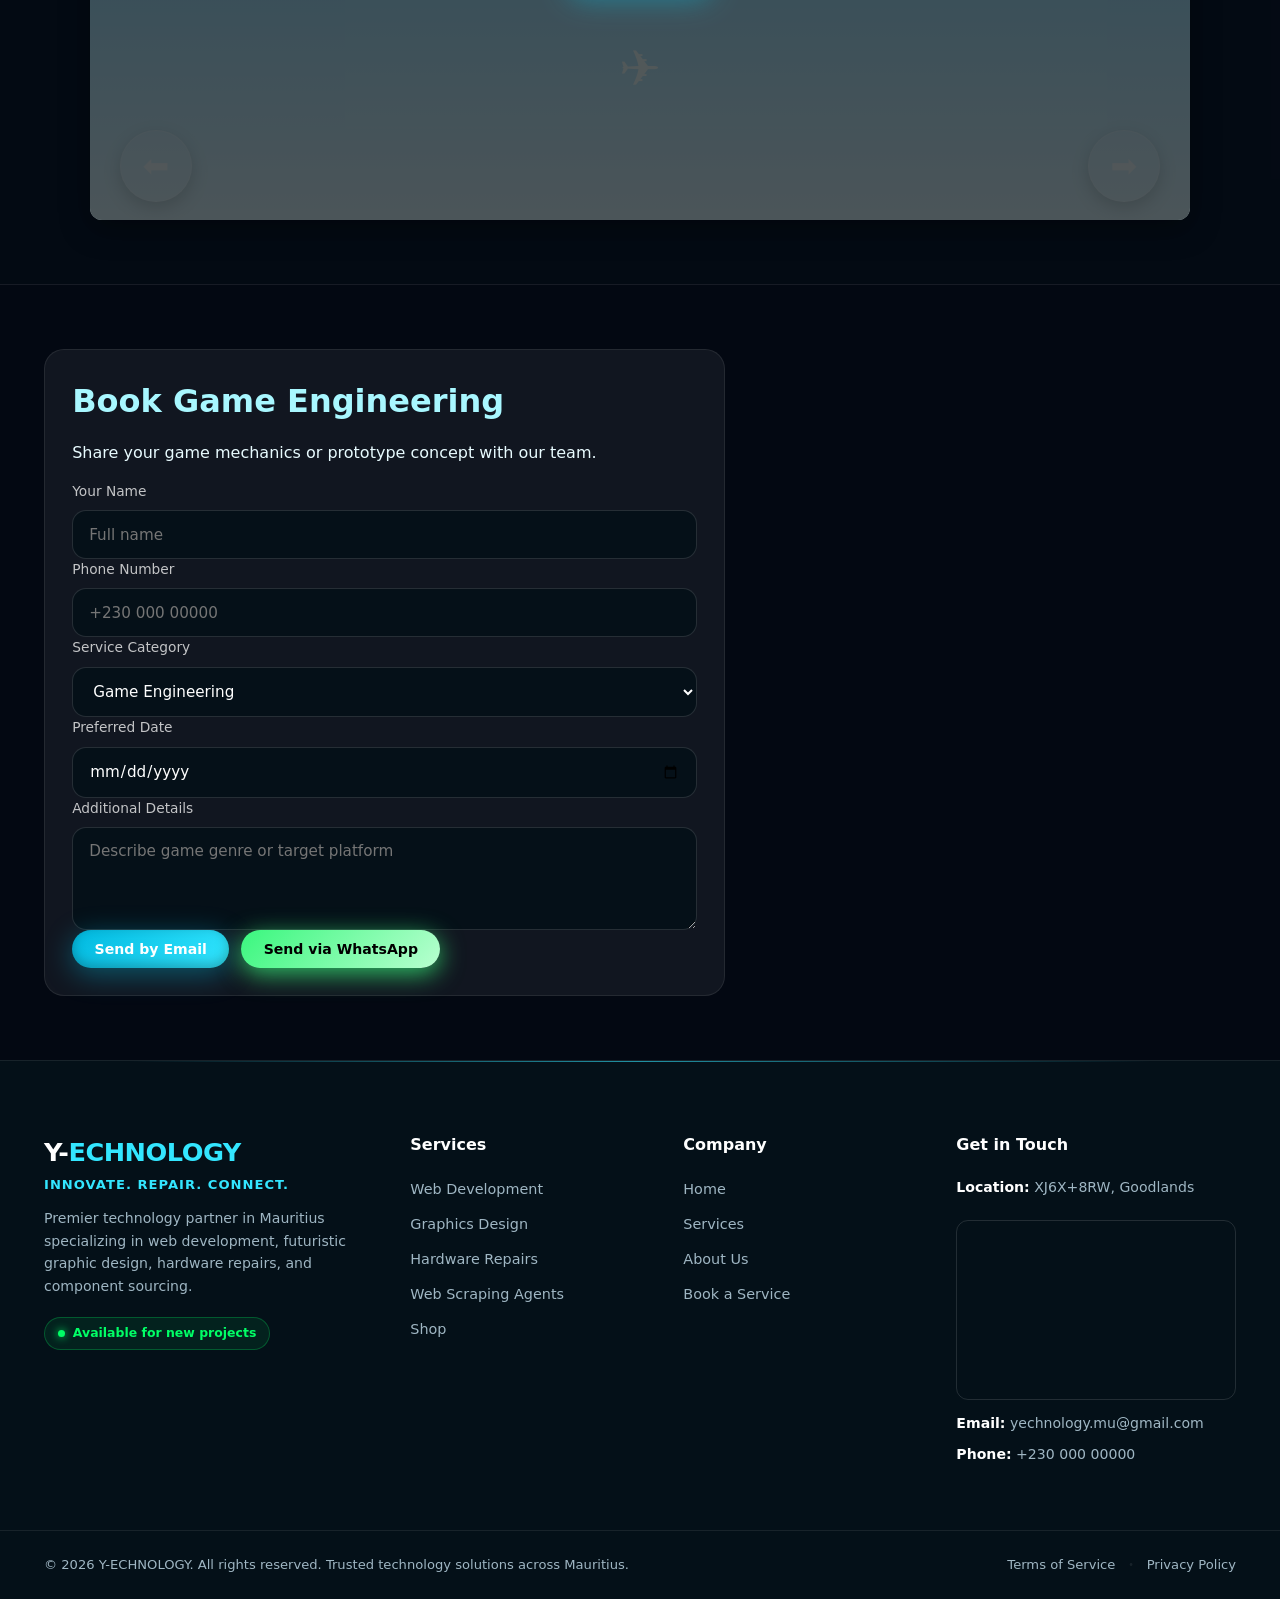
==== commit 70b82f72: "Update game.html" ====
--- a/game.html
+++ b/game.html
@@ -151,17 +151,46 @@
                     
                     @media (max-width:900px) {
                         #skyDodge {
-                            height: 60vh;
+                            height: 62vh;
+                            min-height: 380px;
                         }
                         #skyPlayer {
                             width: 52px;
                             height: 52px;
                             font-size: 40px;
                         }
+                        #skyControls {
+                            position: absolute;
+                            inset: auto 0 12px 0;
+                            display: flex;
+                            justify-content: space-between;
+                            align-items: flex-end;
+                            padding: 0 !important;
+                            pointer-events: none;
+                        }
                         #skyControls .control {
-                            width: 88px;
-                            height: 88px;
-                            font-size: 36px;
+                            width: 50%;
+                            height: 120px;
+                            border-radius: 0;
+                            font-size: 32px;
+                            background: rgba(255, 255, 255, 0.08);
+                            border: 1px solid rgba(255, 255, 255, 0.18);
+                            backdrop-filter: blur(2px);
+                            pointer-events: auto;
+                            display: flex;
+                            align-items: center;
+                            justify-content: center;
+                            margin: 0;
+                            box-shadow: none;
+                        }
+                        #skyLeftBtn {
+                            border-right: 1px solid rgba(255, 255, 255, 0.14);
+                        }
+                        #skyRightBtn {
+                            border-left: 1px solid rgba(255, 255, 255, 0.14);
+                        }
+                        #fullscreen-btn {
+                            min-width: 120px;
                         }
                     }
                 </style>
@@ -183,8 +212,8 @@
                         <div id="skyPlayer" style="position:absolute;width:60px;height:60px;left:50%;top:75%;transform:translate(-50%,-50%);font-size:50px;display:flex;align-items:center;justify-content:center;z-index:10">✈️</div>
 
                         <div id="skyControls" style="position:absolute;bottom:18px;left:0;right:0;display:flex;justify-content:space-between;padding:0 30px;z-index:30;pointer-events:none">
-                            <div class="control" id="skyLeftBtn" style="width:72px;height:72px;border-radius:50%;background:rgba(255,255,255,0.35);display:flex;align-items:center;justify-content:center;font-size:32px;pointer-events:auto">⬅️</div>
-                            <div class="control" id="skyRightBtn" style="width:72px;height:72px;border-radius:50%;background:rgba(255,255,255,0.35);display:flex;align-items:center;justify-content:center;font-size:32px;pointer-events:auto">➡️</div>
+                            <div class="control" id="skyLeftBtn" style="width:72px;height:72px;border-radius:50%;background:rgba(255,255,255,0.08);border:1px solid rgba(255,255,255,0.15);display:flex;align-items:center;justify-content:center;font-size:32px;pointer-events:auto;color:rgba(255,255,255,0.5)">⬅️</div>
+                            <div class="control" id="skyRightBtn" style="width:72px;height:72px;border-radius:50%;background:rgba(255,255,255,0.08);border:1px solid rgba(255,255,255,0.15);display:flex;align-items:center;justify-content:center;font-size:32px;pointer-events:auto;color:rgba(255,255,255,0.5)">➡️</div>
                         </div>
 
                         <div id="skyStartScreen" style="position:absolute;inset:0;background:rgba(0,0,0,0.65);display:flex;flex-direction:column;justify-content:center;align-items:center;color:white;z-index:100;text-align:center">
@@ -484,4 +513,4 @@
     </script>
 </body>
 
-</html>+</html>
--- a/style.css
+++ b/style.css
@@ -101,6 +101,39 @@
     max-width: 1240px;
     margin: 0 auto;
     padding: 0 1.5rem;
+}
+
+.navbar {
+    position: relative;
+}
+
+.nav-panel {
+    display: flex;
+    align-items: center;
+    gap: 1.5rem;
+}
+
+.mobile-menu-toggle {
+    display: none;
+    width: 46px;
+    height: 46px;
+    border-radius: 12px;
+    border: 1px solid rgba(255, 255, 255, 0.12);
+    background: rgba(255, 255, 255, 0.02);
+    cursor: pointer;
+    padding: 10px 10px;
+    align-items: center;
+    justify-content: center;
+    flex-direction: column;
+    gap: 5px;
+}
+
+.mobile-menu-toggle span {
+    display: block;
+    width: 20px;
+    height: 2px;
+    background: #fff;
+    border-radius: 999px;
 }
 
 .brand a {
@@ -165,7 +198,8 @@
 }
 
 .has-dropdown:hover .submenu,
-.has-dropdown:focus-within .submenu {
+.has-dropdown:focus-within .submenu,
+.has-dropdown.open .submenu {
     opacity: 1;
     visibility: visible;
     transform: translateY(0);
@@ -988,36 +1022,70 @@
 
 @media (max-width: 900px) {
     header {
-        padding: 0.8rem 0;
+        padding: 0.7rem 0;
     }
     nav {
-        flex-direction: column;
-        gap: 0.8rem;
-        text-align: center;
+        flex-direction: row;
+        align-items: center;
+        gap: 0.75rem;
+        width: 100%;
     }
     .brand {
         display: flex;
         flex-direction: column;
-        align-items: center;
+        align-items: flex-start;
+        flex: 1;
+    }
+    .brand a {
+        font-size: 1.2rem;
+    }
+    .mobile-menu-toggle {
+        display: flex;
+    }
+    .nav-panel {
+        display: none;
+        position: absolute;
+        top: calc(100% + 0.5rem);
+        left: 0;
+        right: 0;
+        background: rgba(4, 16, 24, 0.98);
+        border: 1px solid var(--border-subtle);
+        border-radius: 16px;
+        padding: 1rem;
+        width: 100%;
+        flex-direction: column;
+        align-items: stretch;
+        gap: 1rem;
+        box-shadow: 0 18px 38px rgba(0, 0, 0, 0.35);
+    }
+    .nav-panel.open {
+        display: flex;
     }
     .nav-links {
         flex-direction: column;
-        gap: 0.6rem;
+        gap: 0.55rem;
         width: 100%;
-        padding: 0.4rem 0;
+        padding: 0.25rem 0;
+    }
+    .has-dropdown {
+        width: 100%;
     }
     .has-dropdown .submenu {
         position: static;
+        width: 100%;
         opacity: 1;
         visibility: visible;
         transform: none;
         box-shadow: none;
-        background: rgba(4, 16, 24, 0.85);
+        background: rgba(255, 255, 255, 0.02);
         border: 1px solid var(--border-subtle);
         border-radius: 12px;
-        margin-top: 0.4rem;
-        width: 100%;
+        margin-top: 0.35rem;
         text-align: center;
+        display: none;
+    }
+    .has-dropdown.open .submenu {
+        display: block;
     }
     .submenu a {
         padding: 0.6rem 1rem;
@@ -1025,6 +1093,7 @@
     .nav-actions {
         width: 100%;
         justify-content: center;
+        flex-wrap: wrap;
     }
     .hero {
         padding: 2rem 0;
@@ -1038,10 +1107,12 @@
     }
     .hero-content h1 {
         text-align: center;
+        font-size: clamp(2.1rem, 9vw, 3.3rem);
     }
     .hero-description {
         text-align: center;
         margin: 0 auto 1.5rem auto;
+        max-width: 100%;
     }
     .hero-actions,
     .booking-actions {
@@ -1056,6 +1127,20 @@
     }
     .hero-stats-list {
         justify-content: space-around;
+        gap: 1.25rem;
+    }
+    .hero-image-wrapper {
+        max-width: 100%;
+    }
+    .hero-banner-img {
+        height: auto;
+        max-height: 360px;
+    }
+    .hero-floating-card {
+        position: static;
+        margin-top: 1rem;
+        grid-template-columns: 1fr;
+        padding: 1rem;
     }
     .footer-grid {
         text-align: center;
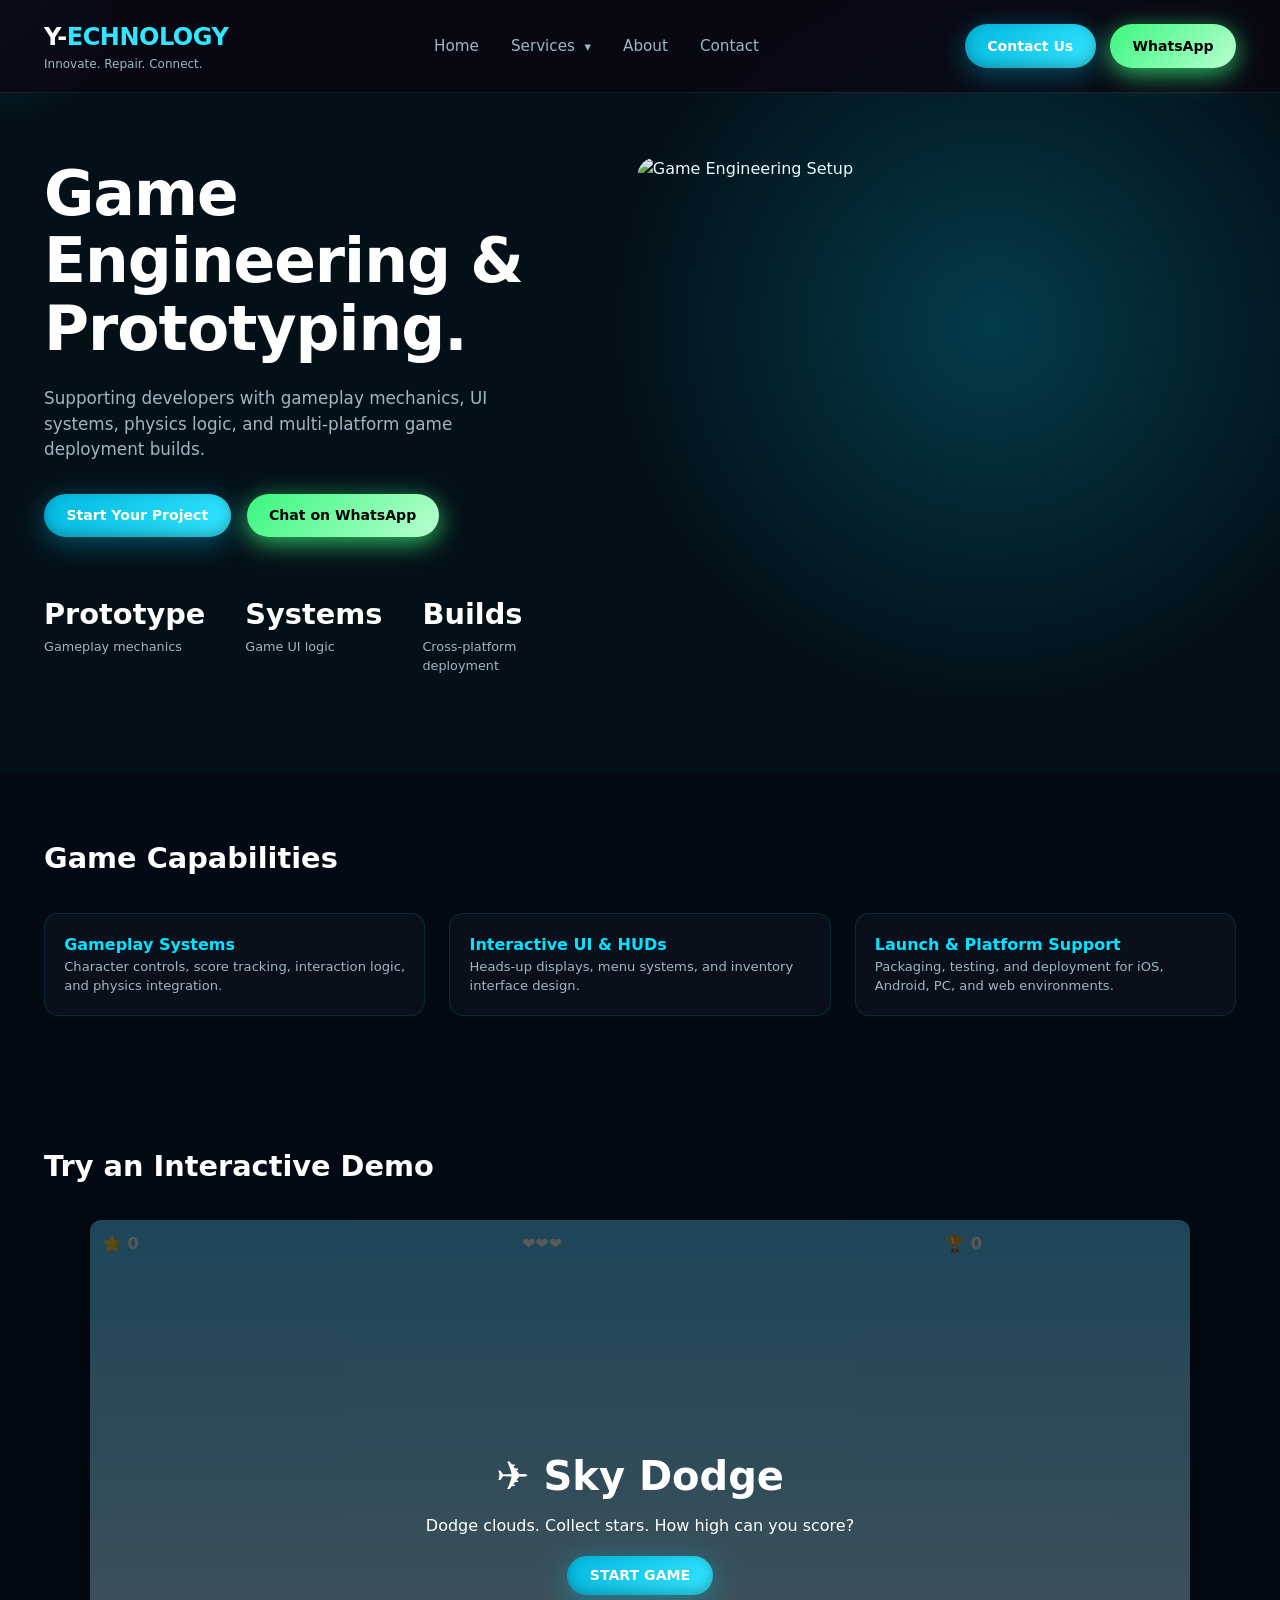
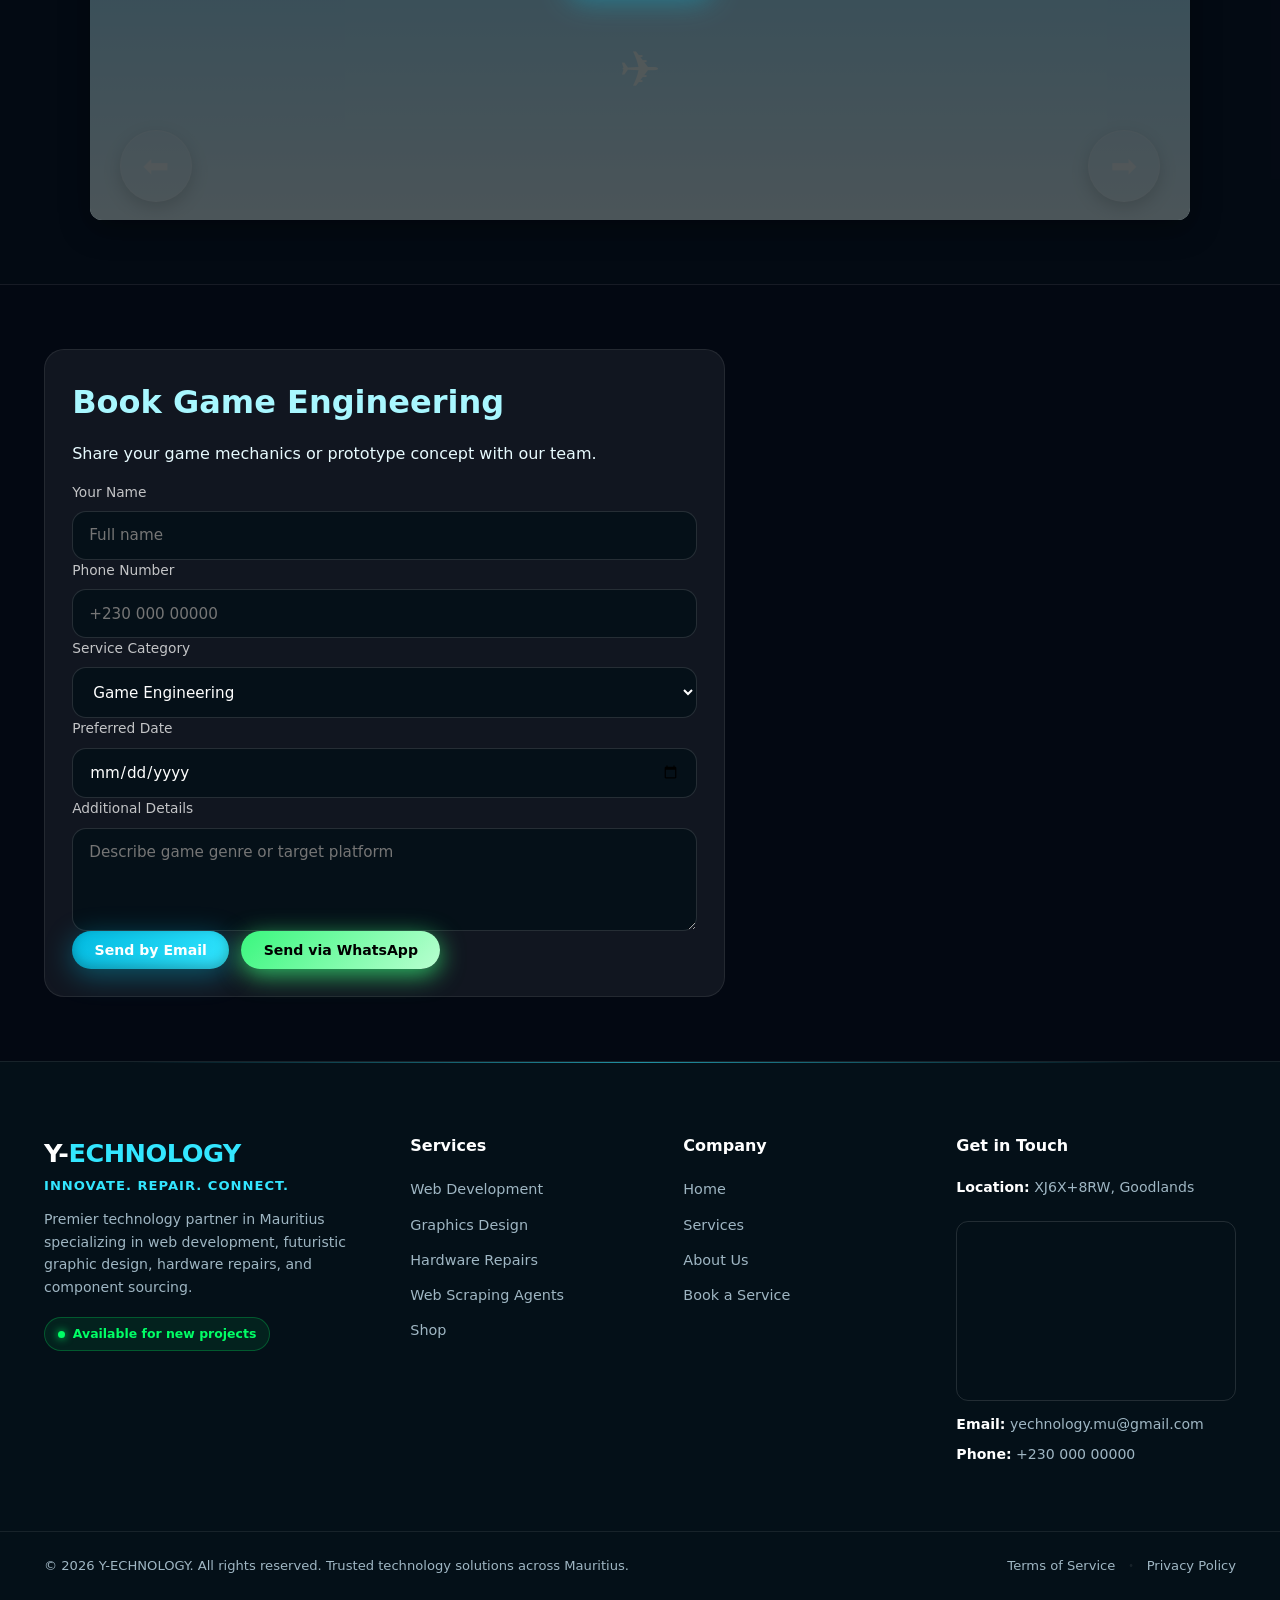
==== commit 149fec1f: "Update game.html" ====
--- a/game.html
+++ b/game.html
@@ -128,6 +128,17 @@
                         position: relative;
                         background: linear-gradient(#55c7ff, #d9f5ff);
                         overflow: hidden;
+                        user-select: none;
+                        -webkit-user-select: none;
+                        -webkit-touch-callout: none;
+                        -ms-user-select: none;
+                    }
+                    
+                    #skyDodge * {
+                        user-select: none;
+                        -webkit-user-select: none;
+                        -ms-user-select: none;
+                        -webkit-touch-callout: none;
                     }
                     /* FULLSCREEN OVERRIDE STYLES */
                     
@@ -147,6 +158,43 @@
                     
                     #skyDodge .control {
                         box-shadow: 0 6px 18px rgba(0, 0, 0, 0.15);
+                    }
+                    
+                    .game-top-actions {
+                        position: absolute;
+                        top: 12px;
+                        right: 12px;
+                        z-index: 120;
+                        display: flex;
+                        align-items: center;
+                        gap: 8px;
+                    }
+                    
+                    .game-top-actions button {
+                        border: none;
+                        outline: none;
+                        border-radius: 10px;
+                        background: rgba(0, 0, 0, 0.35);
+                        color: #fff;
+                        width: 36px;
+                        height: 36px;
+                        display: flex;
+                        align-items: center;
+                        justify-content: center;
+                        font-weight: 700;
+                        cursor: pointer;
+                    }
+                    
+                    #fullscreen-btn {
+                        background: transparent;
+                        opacity: 0;
+                        pointer-events: auto;
+                        width: 44px;
+                        height: 44px;
+                    }
+                    
+                    #exit-fullscreen-btn {
+                        display: none;
                     }
                     
                     @media (max-width:900px) {
@@ -182,6 +230,7 @@
                             justify-content: center;
                             margin: 0;
                             box-shadow: none;
+                            color: rgba(255, 255, 255, 0.5);
                         }
                         #skyLeftBtn {
                             border-right: 1px solid rgba(255, 255, 255, 0.14);
@@ -190,7 +239,17 @@
                             border-left: 1px solid rgba(255, 255, 255, 0.14);
                         }
                         #fullscreen-btn {
-                            min-width: 120px;
+                            opacity: 0;
+                            width: 46px;
+                            height: 46px;
+                            background: transparent;
+                            display: block;
+                            pointer-events: auto;
+                        }
+                        #exit-fullscreen-btn {
+                            display: none;
+                            background: rgba(0, 0, 0, 0.4);
+                            backdrop-filter: blur(3px);
                         }
                     }
                 </style>
@@ -198,10 +257,10 @@
                 <!-- DIRECTLY DISPLAYED GAME CONTAINER -->
                 <div id="skyDodgeWrapper">
                     <div id="skyDodge">
-                        <!-- EXIT FULLSCREEN BUTTON INSIDE CANVAS -->
-                        <button id="exit-fullscreen-btn" style="display:none; position:absolute; top:12px; right:12px; z-index:110; background:rgba(0,0,0,0.6); color:#fff; border:1px solid #fff; border-radius:8px; padding:6px 12px; font-weight:bold; cursor:pointer;">
-                            ✕ Exit Fullscreen
-                        </button>
+                        <div class="game-top-actions">
+                            <button id="fullscreen-btn" type="button" aria-label="Full screen"></button>
+                            <button id="exit-fullscreen-btn" type="button" aria-label="Back">←</button>
+                        </div>
 
                         <div id="skyUI" style="position:absolute;top:12px;left:12px;right:12px;display:flex;justify-content:space-between;color:#fff;font-weight:bold;z-index:20; max-width: 80%;">
                             <div>⭐ <span id="skyScore">0</span></div>
@@ -341,11 +400,11 @@
                 const isFS = wrapper.classList.contains('is-fullscreen');
                 if (!isFS) {
                     wrapper.classList.add('is-fullscreen');
-                    exitBtn.style.display = 'block';
+                    if (exitBtn) exitBtn.style.display = 'flex';
                     document.body.style.overflow = 'hidden';
                 } else {
                     wrapper.classList.remove('is-fullscreen');
-                    exitBtn.style.display = 'none';
+                    if (exitBtn) exitBtn.style.display = 'none';
                     document.body.style.overflow = '';
                 }
             }
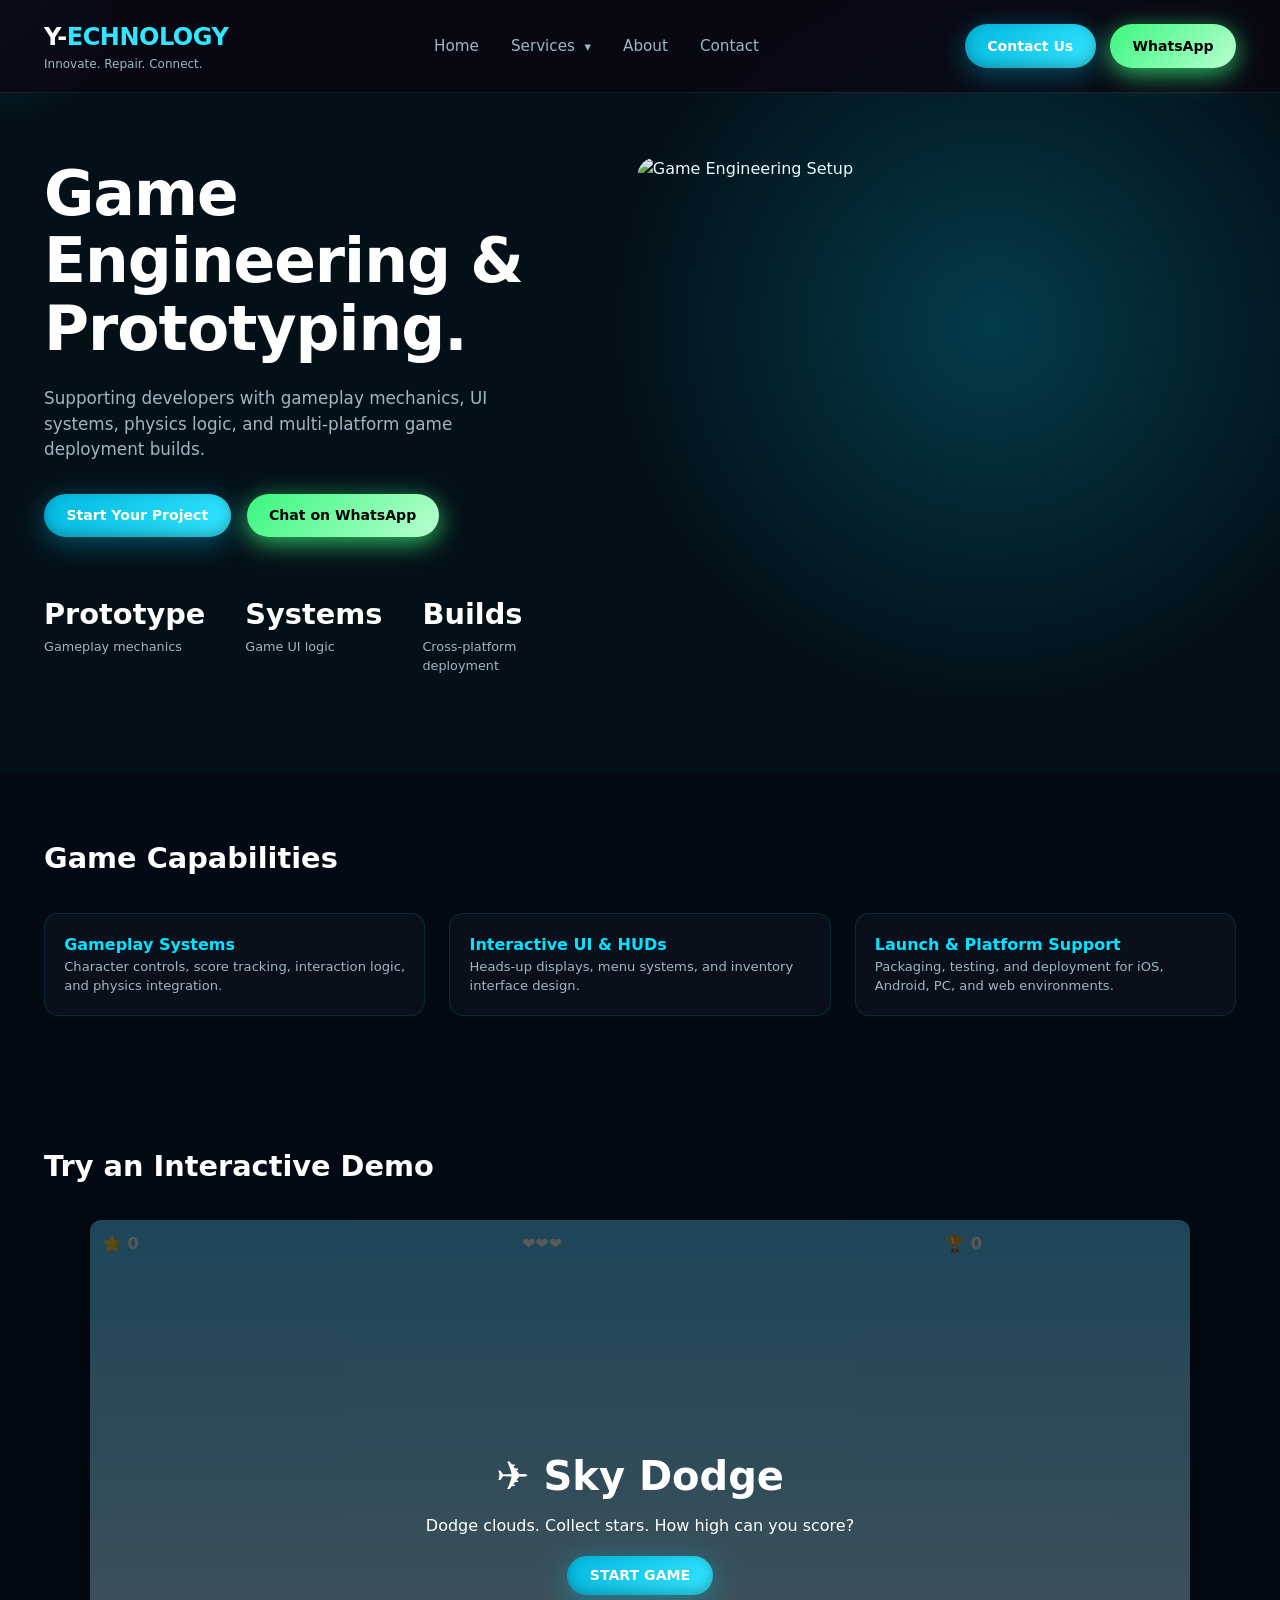
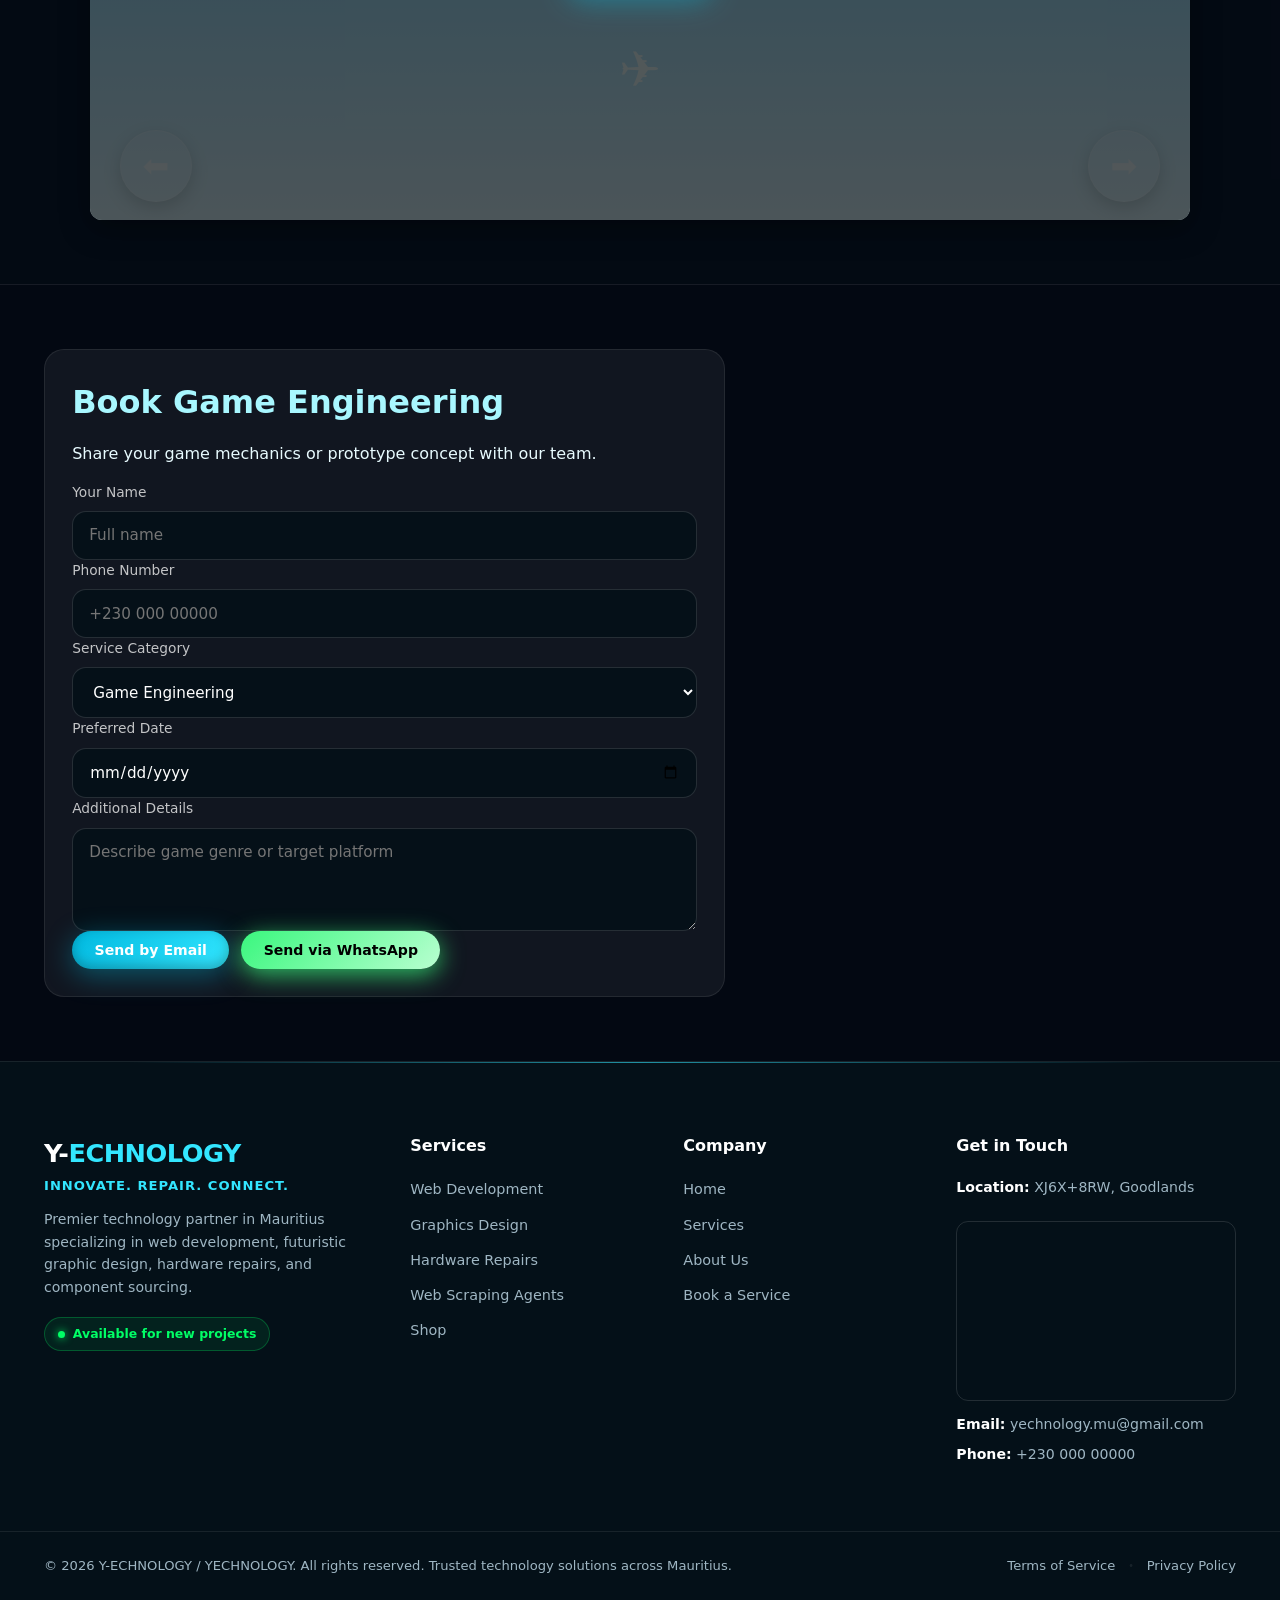
==== commit af131dd7: "Update print statement from 'Hello' to 'Goodbye'" ====
--- a/game.html
+++ b/game.html
@@ -378,7 +378,7 @@
 
         <div class="footer-bottom">
             <div class="container footer-bottom-flex">
-                <p>© 2026 Y-ECHNOLOGY. All rights reserved. Trusted technology solutions across Mauritius.</p>
+                <p>© 2026 Y-ECHNOLOGY / YECHNOLOGY. All rights reserved. Trusted technology solutions across Mauritius.</p>
                 <div class="footer-legal-links">
                     <a href="#contact">Terms of Service</a>
                     <span class="divider">•</span>
